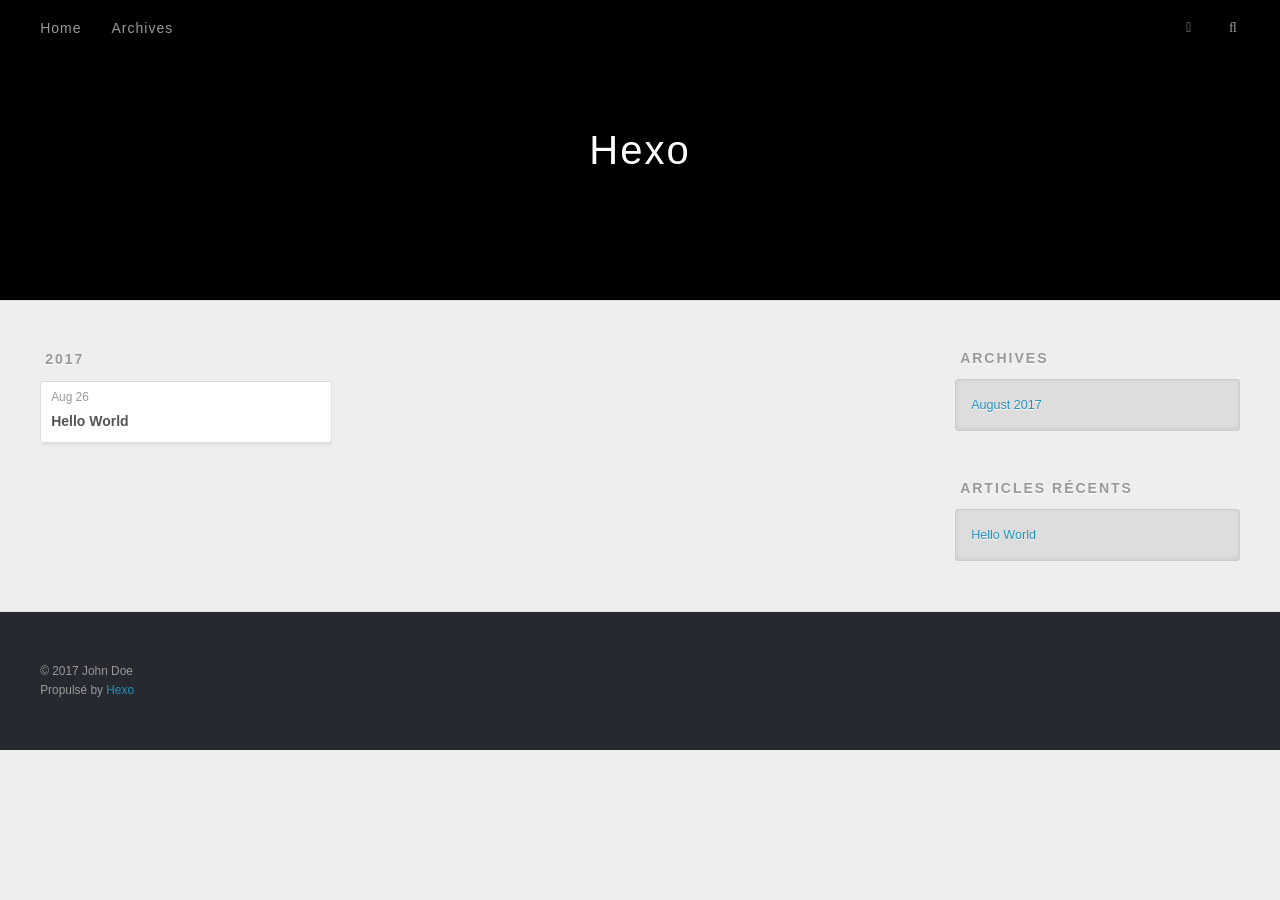
==== archives/index.html @ 2297c574 "Site updated: 2017-08-26 00:23:34" ====
<!DOCTYPE html>
<html>
<head>
  <meta charset="utf-8">
  
  <title>Archives | Hexo</title>
  <meta name="viewport" content="width=device-width, initial-scale=1, maximum-scale=1">
  <meta property="og:type" content="website">
<meta property="og:title" content="Hexo">
<meta property="og:url" content="http://yoursite.com/archives/index.html">
<meta property="og:site_name" content="Hexo">
<meta name="twitter:card" content="summary">
<meta name="twitter:title" content="Hexo">
  
    <link rel="alternate" href="/atom.xml" title="Hexo" type="application/atom+xml">
  
  
    <link rel="icon" href="/favicon.png">
  
  
    <link href="//fonts.googleapis.com/css?family=Source+Code+Pro" rel="stylesheet" type="text/css">
  
  <link rel="stylesheet" href="/css/style.css">
  

</head>

<body>
  <div id="container">
    <div id="wrap">
      <header id="header">
  <div id="banner"></div>
  <div id="header-outer" class="outer">
    <div id="header-title" class="inner">
      <h1 id="logo-wrap">
        <a href="/" id="logo">Hexo</a>
      </h1>
      
    </div>
    <div id="header-inner" class="inner">
      <nav id="main-nav">
        <a id="main-nav-toggle" class="nav-icon"></a>
        
          <a class="main-nav-link" href="/">Home</a>
        
          <a class="main-nav-link" href="/archives">Archives</a>
        
      </nav>
      <nav id="sub-nav">
        
          <a id="nav-rss-link" class="nav-icon" href="/atom.xml" title="Flux RSS"></a>
        
        <a id="nav-search-btn" class="nav-icon" title="Rechercher"></a>
      </nav>
      <div id="search-form-wrap">
        <form action="//google.com/search" method="get" accept-charset="UTF-8" class="search-form"><input type="search" name="q" class="search-form-input" placeholder="Search"><button type="submit" class="search-form-submit">&#xF002;</button><input type="hidden" name="sitesearch" value="http://yoursite.com"></form>
      </div>
    </div>
  </div>
</header>
      <div class="outer">
        <section id="main">
  
  
    
    
      
      
      <section class="archives-wrap">
        <div class="archive-year-wrap">
          <a href="/archives/2017" class="archive-year">2017</a>
        </div>
        <div class="archives">
    
    <article class="archive-article archive-type-post">
  <div class="archive-article-inner">
    <header class="archive-article-header">
      <a href="/2017/08/26/hello-world/" class="archive-article-date">
  <time datetime="2017-08-25T16:20:15.403Z" itemprop="datePublished">Aug 26</time>
</a>
      
  
    <h1 itemprop="name">
      <a class="archive-article-title" href="/2017/08/26/hello-world/">Hello World</a>
    </h1>
  

    </header>
  </div>
</article>
  
  
    </div></section>
  

</section>
        
          <aside id="sidebar">
  
    

  
    

  
    
  
    
  <div class="widget-wrap">
    <h3 class="widget-title">Archives</h3>
    <div class="widget">
      <ul class="archive-list"><li class="archive-list-item"><a class="archive-list-link" href="/archives/2017/08/">August 2017</a></li></ul>
    </div>
  </div>


  
    
  <div class="widget-wrap">
    <h3 class="widget-title">Articles récents</h3>
    <div class="widget">
      <ul>
        
          <li>
            <a href="/2017/08/26/hello-world/">Hello World</a>
          </li>
        
      </ul>
    </div>
  </div>

  
</aside>
        
      </div>
      <footer id="footer">
  
  <div class="outer">
    <div id="footer-info" class="inner">
      &copy; 2017 John Doe<br>
      Propulsé by <a href="http://hexo.io/" target="_blank">Hexo</a>
    </div>
  </div>
</footer>
    </div>
    <nav id="mobile-nav">
  
    <a href="/" class="mobile-nav-link">Home</a>
  
    <a href="/archives" class="mobile-nav-link">Archives</a>
  
</nav>
    

<script src="//ajax.googleapis.com/ajax/libs/jquery/2.0.3/jquery.min.js"></script>


  <link rel="stylesheet" href="/fancybox/jquery.fancybox.css">
  <script src="/fancybox/jquery.fancybox.pack.js"></script>


<script src="/js/script.js"></script>

  </div>
</body>
</html>
---- css/style.css ----
body {
  width: 100%;
}
body:before,
body:after {
  content: "";
  display: table;
}
body:after {
  clear: both;
}
html,
body,
div,
span,
applet,
object,
iframe,
h1,
h2,
h3,
h4,
h5,
h6,
p,
blockquote,
pre,
a,
abbr,
acronym,
address,
big,
cite,
code,
del,
dfn,
em,
img,
ins,
kbd,
q,
s,
samp,
small,
strike,
strong,
sub,
sup,
tt,
var,
dl,
dt,
dd,
ol,
ul,
li,
fieldset,
form,
label,
legend,
table,
caption,
tbody,
tfoot,
thead,
tr,
th,
td {
  margin: 0;
  padding: 0;
  border: 0;
  outline: 0;
  font-weight: inherit;
  font-style: inherit;
  font-family: inherit;
  font-size: 100%;
  vertical-align: baseline;
}
body {
  line-height: 1;
  color: #000;
  background: #fff;
}
ol,
ul {
  list-style: none;
}
table {
  border-collapse: separate;
  border-spacing: 0;
  vertical-align: middle;
}
caption,
th,
td {
  text-align: left;
  font-weight: normal;
  vertical-align: middle;
}
a img {
  border: none;
}
input,
button {
  margin: 0;
  padding: 0;
}
input::-moz-focus-inner,
button::-moz-focus-inner {
  border: 0;
  padding: 0;
}
@font-face {
  font-family: FontAwesome;
  font-style: normal;
  font-weight: normal;
  src: url("fonts/fontawesome-webfont.eot?v=#4.0.3");
  src: url("fonts/fontawesome-webfont.eot?#iefix&v=#4.0.3") format("embedded-opentype"), url("fonts/fontawesome-webfont.woff?v=#4.0.3") format("woff"), url("fonts/fontawesome-webfont.ttf?v=#4.0.3") format("truetype"), url("fonts/fontawesome-webfont.svg#fontawesomeregular?v=#4.0.3") format("svg");
}
html,
body,
#container {
  height: 100%;
}
body {
  background: #eee;
  font: 14px "Helvetica Neue", Helvetica, Arial, sans-serif;
  -webkit-text-size-adjust: 100%;
}
.outer {
  max-width: 1220px;
  margin: 0 auto;
  padding: 0 20px;
}
.outer:before,
.outer:after {
  content: "";
  display: table;
}
.outer:after {
  clear: both;
}
.inner {
  display: inline;
  float: left;
  width: 98.33333333333333%;
  margin: 0 0.833333333333333%;
}
.left,
.alignleft {
  float: left;
}
.right,
.alignright {
  float: right;
}
.clear {
  clear: both;
}
#container {
  position: relative;
}
.mobile-nav-on {
  overflow: hidden;
}
#wrap {
  height: 100%;
  width: 100%;
  position: absolute;
  top: 0;
  left: 0;
  -webkit-transition: 0.2s ease-out;
  -moz-transition: 0.2s ease-out;
  -ms-transition: 0.2s ease-out;
  transition: 0.2s ease-out;
  z-index: 1;
  background: #eee;
}
.mobile-nav-on #wrap {
  left: 280px;
}
@media screen and (min-width: 768px) {
  #main {
    display: inline;
    float: left;
    width: 73.33333333333333%;
    margin: 0 0.833333333333333%;
  }
}
.article-date,
.article-category-link,
.archive-year,
.widget-title {
  text-decoration: none;
  text-transform: uppercase;
  letter-spacing: 2px;
  color: #999;
  margin-bottom: 1em;
  margin-left: 5px;
  line-height: 1em;
  text-shadow: 0 1px #fff;
  font-weight: bold;
}
.article-inner,
.archive-article-inner {
  background: #fff;
  -webkit-box-shadow: 1px 2px 3px #ddd;
  box-shadow: 1px 2px 3px #ddd;
  border: 1px solid #ddd;
  border-radius: 3px;
}
.article-entry h1,
.widget h1 {
  font-size: 2em;
}
.article-entry h2,
.widget h2 {
  font-size: 1.5em;
}
.article-entry h3,
.widget h3 {
  font-size: 1.3em;
}
.article-entry h4,
.widget h4 {
  font-size: 1.2em;
}
.article-entry h5,
.widget h5 {
  font-size: 1em;
}
.article-entry h6,
.widget h6 {
  font-size: 1em;
  color: #999;
}
.article-entry hr,
.widget hr {
  border: 1px dashed #ddd;
}
.article-entry strong,
.widget strong {
  font-weight: bold;
}
.article-entry em,
.widget em,
.article-entry cite,
.widget cite {
  font-style: italic;
}
.article-entry sup,
.widget sup,
.article-entry sub,
.widget sub {
  font-size: 0.75em;
  line-height: 0;
  position: relative;
  vertical-align: baseline;
}
.article-entry sup,
.widget sup {
  top: -0.5em;
}
.article-entry sub,
.widget sub {
  bottom: -0.2em;
}
.article-entry small,
.widget small {
  font-size: 0.85em;
}
.article-entry acronym,
.widget acronym,
.article-entry abbr,
.widget abbr {
  border-bottom: 1px dotted;
}
.article-entry ul,
.widget ul,
.article-entry ol,
.widget ol,
.article-entry dl,
.widget dl {
  margin: 0 20px;
  line-height: 1.6em;
}
.article-entry ul ul,
.widget ul ul,
.article-entry ol ul,
.widget ol ul,
.article-entry ul ol,
.widget ul ol,
.article-entry ol ol,
.widget ol ol {
  margin-top: 0;
  margin-bottom: 0;
}
.article-entry ul,
.widget ul {
  list-style: disc;
}
.article-entry ol,
.widget ol {
  list-style: decimal;
}
.article-entry dt,
.widget dt {
  font-weight: bold;
}
#header {
  height: 300px;
  position: relative;
  border-bottom: 1px solid #ddd;
}
#header:before,
#header:after {
  content: "";
  position: absolute;
  left: 0;
  right: 0;
  height: 40px;
}
#header:before {
  top: 0;
  background: -webkit-linear-gradient(rgba(0,0,0,0.2), transparent);
  background: -moz-linear-gradient(rgba(0,0,0,0.2), transparent);
  background: -ms-linear-gradient(rgba(0,0,0,0.2), transparent);
  background: linear-gradient(rgba(0,0,0,0.2), transparent);
}
#header:after {
  bottom: 0;
  background: -webkit-linear-gradient(transparent, rgba(0,0,0,0.2));
  background: -moz-linear-gradient(transparent, rgba(0,0,0,0.2));
  background: -ms-linear-gradient(transparent, rgba(0,0,0,0.2));
  background: linear-gradient(transparent, rgba(0,0,0,0.2));
}
#header-outer {
  height: 100%;
  position: relative;
}
#header-inner {
  position: relative;
  overflow: hidden;
}
#banner {
  position: absolute;
  top: 0;
  left: 0;
  width: 100%;
  height: 100%;
  background: url("images/banner.jpg") center #000;
  -webkit-background-size: cover;
  -moz-background-size: cover;
  background-size: cover;
  z-index: -1;
}
#header-title {
  text-align: center;
  height: 40px;
  position: absolute;
  top: 50%;
  left: 0;
  margin-top: -20px;
}
#logo,
#subtitle {
  text-decoration: none;
  color: #fff;
  font-weight: 300;
  text-shadow: 0 1px 4px rgba(0,0,0,0.3);
}
#logo {
  font-size: 40px;
  line-height: 40px;
  letter-spacing: 2px;
}
#subtitle {
  font-size: 16px;
  line-height: 16px;
  letter-spacing: 1px;
}
#subtitle-wrap {
  margin-top: 16px;
}
#main-nav {
  float: left;
  margin-left: -15px;
}
.nav-icon,
.main-nav-link {
  float: left;
  color: #fff;
  opacity: 0.6;
  text-decoration: none;
  text-shadow: 0 1px rgba(0,0,0,0.2);
  -webkit-transition: opacity 0.2s;
  -moz-transition: opacity 0.2s;
  -ms-transition: opacity 0.2s;
  transition: opacity 0.2s;
  display: block;
  padding: 20px 15px;
}
.nav-icon:hover,
.main-nav-link:hover {
  opacity: 1;
}
.nav-icon {
  font-family: FontAwesome;
  text-align: center;
  font-size: 14px;
  width: 14px;
  height: 14px;
  padding: 20px 15px;
  position: relative;
  cursor: pointer;
}
.main-nav-link {
  font-weight: 300;
  letter-spacing: 1px;
}
@media screen and (max-width: 479px) {
  .main-nav-link {
    display: none;
  }
}
#main-nav-toggle {
  display: none;
}
#main-nav-toggle:before {
  content: "\f0c9";
}
@media screen and (max-width: 479px) {
  #main-nav-toggle {
    display: block;
  }
}
#sub-nav {
  float: right;
  margin-right: -15px;
}
#nav-rss-link:before {
  content: "\f09e";
}
#nav-search-btn:before {
  content: "\f002";
}
#search-form-wrap {
  position: absolute;
  top: 15px;
  width: 150px;
  height: 30px;
  right: -150px;
  opacity: 0;
  -webkit-transition: 0.2s ease-out;
  -moz-transition: 0.2s ease-out;
  -ms-transition: 0.2s ease-out;
  transition: 0.2s ease-out;
}
#search-form-wrap.on {
  opacity: 1;
  right: 0;
}
@media screen and (max-width: 479px) {
  #search-form-wrap {
    width: 100%;
    right: -100%;
  }
}
.search-form {
  position: absolute;
  top: 0;
  left: 0;
  right: 0;
  background: #fff;
  padding: 5px 15px;
  border-radius: 15px;
  -webkit-box-shadow: 0 0 10px rgba(0,0,0,0.3);
  box-shadow: 0 0 10px rgba(0,0,0,0.3);
}
.search-form-input {
  border: none;
  background: none;
  color: #555;
  width: 100%;
  font: 13px "Helvetica Neue", Helvetica, Arial, sans-serif;
  outline: none;
}
.search-form-input::-webkit-search-results-decoration,
.search-form-input::-webkit-search-cancel-button {
  -webkit-appearance: none;
}
.search-form-submit {
  position: absolute;
  top: 50%;
  right: 10px;
  margin-top: -7px;
  font: 13px FontAwesome;
  border: none;
  background: none;
  color: #bbb;
  cursor: pointer;
}
.search-form-submit:hover,
.search-form-submit:focus {
  color: #777;
}
.article {
  margin: 50px 0;
}
.article-inner {
  overflow: hidden;
}
.article-meta:before,
.article-meta:after {
  content: "";
  display: table;
}
.article-meta:after {
  clear: both;
}
.article-date {
  float: left;
}
.article-category {
  float: left;
  line-height: 1em;
  color: #ccc;
  text-shadow: 0 1px #fff;
  margin-left: 8px;
}
.article-category:before {
  content: "\2022";
}
.article-category-link {
  margin: 0 12px 1em;
}
.article-header {
  padding: 20px 20px 0;
}
.article-title {
  text-decoration: none;
  font-size: 2em;
  font-weight: bold;
  color: #555;
  line-height: 1.1em;
  -webkit-transition: color 0.2s;
  -moz-transition: color 0.2s;
  -ms-transition: color 0.2s;
  transition: color 0.2s;
}
a.article-title:hover {
  color: #258fb8;
}
.article-entry {
  color: #555;
  padding: 0 20px;
}
.article-entry:before,
.article-entry:after {
  content: "";
  display: table;
}
.article-entry:after {
  clear: both;
}
.article-entry p,
.article-entry table {
  line-height: 1.6em;
  margin: 1.6em 0;
}
.article-entry h1,
.article-entry h2,
.article-entry h3,
.article-entry h4,
.article-entry h5,
.article-entry h6 {
  font-weight: bold;
}
.article-entry h1,
.article-entry h2,
.article-entry h3,
.article-entry h4,
.article-entry h5,
.article-entry h6 {
  line-height: 1.1em;
  margin: 1.1em 0;
}
.article-entry a {
  color: #258fb8;
  text-decoration: none;
}
.article-entry a:hover {
  text-decoration: underline;
}
.article-entry ul,
.article-entry ol,
.article-entry dl {
  margin-top: 1.6em;
  margin-bottom: 1.6em;
}
.article-entry img,
.article-entry video {
  max-width: 100%;
  height: auto;
  display: block;
  margin: auto;
}
.article-entry iframe {
  border: none;
}
.article-entry table {
  width: 100%;
  border-collapse: collapse;
  border-spacing: 0;
}
.article-entry th {
  font-weight: bold;
  border-bottom: 3px solid #ddd;
  padding-bottom: 0.5em;
}
.article-entry td {
  border-bottom: 1px solid #ddd;
  padding: 10px 0;
}
.article-entry blockquote {
  font-family: Georgia, "Times New Roman", serif;
  font-size: 1.4em;
  margin: 1.6em 20px;
  text-align: center;
}
.article-entry blockquote footer {
  font-size: 14px;
  margin: 1.6em 0;
  font-family: "Helvetica Neue", Helvetica, Arial, sans-serif;
}
.article-entry blockquote footer cite:before {
  content: "—";
  padding: 0 0.5em;
}
.article-entry .pullquote {
  text-align: left;
  width: 45%;
  margin: 0;
}
.article-entry .pullquote.left {
  margin-left: 0.5em;
  margin-right: 1em;
}
.article-entry .pullquote.right {
  margin-right: 0.5em;
  margin-left: 1em;
}
.article-entry .caption {
  color: #999;
  display: block;
  font-size: 0.9em;
  margin-top: 0.5em;
  position: relative;
  text-align: center;
}
.article-entry .video-container {
  position: relative;
  padding-top: 56.25%;
  height: 0;
  overflow: hidden;
}
.article-entry .video-container iframe,
.article-entry .video-container object,
.article-entry .video-container embed {
  position: absolute;
  top: 0;
  left: 0;
  width: 100%;
  height: 100%;
  margin-top: 0;
}
.article-more-link a {
  display: inline-block;
  line-height: 1em;
  padding: 6px 15px;
  border-radius: 15px;
  background: #eee;
  color: #999;
  text-shadow: 0 1px #fff;
  text-decoration: none;
}
.article-more-link a:hover {
  background: #258fb8;
  color: #fff;
  text-decoration: none;
  text-shadow: 0 1px #1e7293;
}
.article-footer {
  font-size: 0.85em;
  line-height: 1.6em;
  border-top: 1px solid #ddd;
  padding-top: 1.6em;
  margin: 0 20px 20px;
}
.article-footer:before,
.article-footer:after {
  content: "";
  display: table;
}
.article-footer:after {
  clear: both;
}
.article-footer a {
  color: #999;
  text-decoration: none;
}
.article-footer a:hover {
  color: #555;
}
.article-tag-list-item {
  float: left;
  margin-right: 10px;
}
.article-tag-list-link:before {
  content: "#";
}
.article-comment-link {
  float: right;
}
.article-comment-link:before {
  content: "\f075";
  font-family: FontAwesome;
  padding-right: 8px;
}
.article-share-link {
  cursor: pointer;
  float: right;
  margin-left: 20px;
}
.article-share-link:before {
  content: "\f064";
  font-family: FontAwesome;
  padding-right: 6px;
}
#article-nav {
  position: relative;
}
#article-nav:before,
#article-nav:after {
  content: "";
  display: table;
}
#article-nav:after {
  clear: both;
}
@media screen and (min-width: 768px) {
  #article-nav {
    margin: 50px 0;
  }
  #article-nav:before {
    width: 8px;
    height: 8px;
    position: absolute;
    top: 50%;
    left: 50%;
    margin-top: -4px;
    margin-left: -4px;
    content: "";
    border-radius: 50%;
    background: #ddd;
    -webkit-box-shadow: 0 1px 2px #fff;
    box-shadow: 0 1px 2px #fff;
  }
}
.article-nav-link-wrap {
  text-decoration: none;
  text-shadow: 0 1px #fff;
  color: #999;
  -webkit-box-sizing: border-box;
  -moz-box-sizing: border-box;
  box-sizing: border-box;
  margin-top: 50px;
  text-align: center;
  display: block;
}
.article-nav-link-wrap:hover {
  color: #555;
}
@media screen and (min-width: 768px) {
  .article-nav-link-wrap {
    width: 50%;
    margin-top: 0;
  }
}
@media screen and (min-width: 768px) {
  #article-nav-newer {
    float: left;
    text-align: right;
    padding-right: 20px;
  }
}
@media screen and (min-width: 768px) {
  #article-nav-older {
    float: right;
    text-align: left;
    padding-left: 20px;
  }
}
.article-nav-caption {
  text-transform: uppercase;
  letter-spacing: 2px;
  color: #ddd;
  line-height: 1em;
  font-weight: bold;
}
#article-nav-newer .article-nav-caption {
  margin-right: -2px;
}
.article-nav-title {
  font-size: 0.85em;
  line-height: 1.6em;
  margin-top: 0.5em;
}
.article-share-box {
  position: absolute;
  display: none;
  background: #fff;
  -webkit-box-shadow: 1px 2px 10px rgba(0,0,0,0.2);
  box-shadow: 1px 2px 10px rgba(0,0,0,0.2);
  border-radius: 3px;
  margin-left: -145px;
  overflow: hidden;
  z-index: 1;
}
.article-share-box.on {
  display: block;
}
.article-share-input {
  width: 100%;
  background: none;
  -webkit-box-sizing: border-box;
  -moz-box-sizing: border-box;
  box-sizing: border-box;
  font: 14px "Helvetica Neue", Helvetica, Arial, sans-serif;
  padding: 0 15px;
  color: #555;
  outline: none;
  border: 1px solid #ddd;
  border-radius: 3px 3px 0 0;
  height: 36px;
  line-height: 36px;
}
.article-share-links {
  background: #eee;
}
.article-share-links:before,
.article-share-links:after {
  content: "";
  display: table;
}
.article-share-links:after {
  clear: both;
}
.article-share-twitter,
.article-share-facebook,
.article-share-pinterest,
.article-share-google {
  width: 50px;
  height: 36px;
  display: block;
  float: left;
  position: relative;
  color: #999;
  text-shadow: 0 1px #fff;
}
.article-share-twitter:before,
.article-share-facebook:before,
.article-share-pinterest:before,
.article-share-google:before {
  font-size: 20px;
  font-family: FontAwesome;
  width: 20px;
  height: 20px;
  position: absolute;
  top: 50%;
  left: 50%;
  margin-top: -10px;
  margin-left: -10px;
  text-align: center;
}
.article-share-twitter:hover,
.article-share-facebook:hover,
.article-share-pinterest:hover,
.article-share-google:hover {
  color: #fff;
}
.article-share-twitter:before {
  content: "\f099";
}
.article-share-twitter:hover {
  background: #00aced;
  text-shadow: 0 1px #008abe;
}
.article-share-facebook:before {
  content: "\f09a";
}
.article-share-facebook:hover {
  background: #3b5998;
  text-shadow: 0 1px #2f477a;
}
.article-share-pinterest:before {
  content: "\f0d2";
}
.article-share-pinterest:hover {
  background: #cb2027;
  text-shadow: 0 1px #a21a1f;
}
.article-share-google:before {
  content: "\f0d5";
}
.article-share-google:hover {
  background: #dd4b39;
  text-shadow: 0 1px #be3221;
}
.article-gallery {
  background: #000;
  position: relative;
}
.article-gallery-photos {
  position: relative;
  overflow: hidden;
}
.article-gallery-img {
  display: none;
  max-width: 100%;
}
.article-gallery-img:first-child {
  display: block;
}
.article-gallery-img.loaded {
  position: absolute;
  display: block;
}
.article-gallery-img img {
  display: block;
  max-width: 100%;
  margin: 0 auto;
}
#comments {
  background: #fff;
  -webkit-box-shadow: 1px 2px 3px #ddd;
  box-shadow: 1px 2px 3px #ddd;
  padding: 20px;
  border: 1px solid #ddd;
  border-radius: 3px;
  margin: 50px 0;
}
#comments a {
  color: #258fb8;
}
.archives-wrap {
  margin: 50px 0;
}
.archives:before,
.archives:after {
  content: "";
  display: table;
}
.archives:after {
  clear: both;
}
.archive-year-wrap {
  margin-bottom: 1em;
}
.archives {
  -webkit-column-gap: 10px;
  -moz-column-gap: 10px;
  column-gap: 10px;
}
@media screen and (min-width: 480px) and (max-width: 767px) {
  .archives {
    -webkit-column-count: 2;
    -moz-column-count: 2;
    column-count: 2;
  }
}
@media screen and (min-width: 768px) {
  .archives {
    -webkit-column-count: 3;
    -moz-column-count: 3;
    column-count: 3;
  }
}
.archive-article {
  -webkit-column-break-inside: avoid;
  page-break-inside: avoid;
  overflow: hidden;
  break-inside: avoid-column;
}
.archive-article-inner {
  padding: 10px;
  margin-bottom: 15px;
}
.archive-article-title {
  text-decoration: none;
  font-weight: bold;
  color: #555;
  -webkit-transition: color 0.2s;
  -moz-transition: color 0.2s;
  -ms-transition: color 0.2s;
  transition: color 0.2s;
  line-height: 1.6em;
}
.archive-article-title:hover {
  color: #258fb8;
}
.archive-article-footer {
  margin-top: 1em;
}
.archive-article-date {
  color: #999;
  text-decoration: none;
  font-size: 0.85em;
  line-height: 1em;
  margin-bottom: 0.5em;
  display: block;
}
#page-nav {
  margin: 50px auto;
  background: #fff;
  -webkit-box-shadow: 1px 2px 3px #ddd;
  box-shadow: 1px 2px 3px #ddd;
  border: 1px solid #ddd;
  border-radius: 3px;
  text-align: center;
  color: #999;
  overflow: hidden;
}
#page-nav:before,
#page-nav:after {
  content: "";
  display: table;
}
#page-nav:after {
  clear: both;
}
#page-nav a,
#page-nav span {
  padding: 10px 20px;
  line-height: 1;
  height: 2ex;
}
#page-nav a {
  color: #999;
  text-decoration: none;
}
#page-nav a:hover {
  background: #999;
  color: #fff;
}
#page-nav .prev {
  float: left;
}
#page-nav .next {
  float: right;
}
#page-nav .page-number {
  display: inline-block;
}
@media screen and (max-width: 479px) {
  #page-nav .page-number {
    display: none;
  }
}
#page-nav .current {
  color: #555;
  font-weight: bold;
}
#page-nav .space {
  color: #ddd;
}
#footer {
  background: #262a30;
  padding: 50px 0;
  border-top: 1px solid #ddd;
  color: #999;
}
#footer a {
  color: #258fb8;
  text-decoration: none;
}
#footer a:hover {
  text-decoration: underline;
}
#footer-info {
  line-height: 1.6em;
  font-size: 0.85em;
}
.article-entry pre,
.article-entry .highlight {
  background: #2d2d2d;
  margin: 0 -20px;
  padding: 15px 20px;
  border-style: solid;
  border-color: #ddd;
  border-width: 1px 0;
  overflow: auto;
  color: #ccc;
  line-height: 22.400000000000002px;
}
.article-entry .highlight .gutter pre,
.article-entry .gist .gist-file .gist-data .line-numbers {
  color: #666;
  font-size: 0.85em;
}
.article-entry pre,
.article-entry code {
  font-family: "Source Code Pro", Consolas, Monaco, Menlo, Consolas, monospace;
}
.article-entry code {
  background: #eee;
  text-shadow: 0 1px #fff;
  padding: 0 0.3em;
}
.article-entry pre code {
  background: none;
  text-shadow: none;
  padding: 0;
}
.article-entry .highlight pre {
  border: none;
  margin: 0;
  padding: 0;
}
.article-entry .highlight table {
  margin: 0;
  width: auto;
}
.article-entry .highlight td {
  border: none;
  padding: 0;
}
.article-entry .highlight figcaption {
  font-size: 0.85em;
  color: #999;
  line-height: 1em;
  margin-bottom: 1em;
}
.article-entry .highlight figcaption:before,
.article-entry .highlight figcaption:after {
  content: "";
  display: table;
}
.article-entry .highlight figcaption:after {
  clear: both;
}
.article-entry .highlight figcaption a {
  float: right;
}
.article-entry .highlight .gutter pre {
  text-align: right;
  padding-right: 20px;
}
.article-entry .highlight .line {
  height: 22.400000000000002px;
}
.article-entry .highlight .line.marked {
  background: #515151;
}
.article-entry .gist {
  margin: 0 -20px;
  border-style: solid;
  border-color: #ddd;
  border-width: 1px 0;
  background: #2d2d2d;
  padding: 15px 20px 15px 0;
}
.article-entry .gist .gist-file {
  border: none;
  font-family: "Source Code Pro", Consolas, Monaco, Menlo, Consolas, monospace;
  margin: 0;
}
.article-entry .gist .gist-file .gist-data {
  background: none;
  border: none;
}
.article-entry .gist .gist-file .gist-data .line-numbers {
  background: none;
  border: none;
  padding: 0 20px 0 0;
}
.article-entry .gist .gist-file .gist-data .line-data {
  padding: 0 !important;
}
.article-entry .gist .gist-file .highlight {
  margin: 0;
  padding: 0;
  border: none;
}
.article-entry .gist .gist-file .gist-meta {
  background: #2d2d2d;
  color: #999;
  font: 0.85em "Helvetica Neue", Helvetica, Arial, sans-serif;
  text-shadow: 0 0;
  padding: 0;
  margin-top: 1em;
  margin-left: 20px;
}
.article-entry .gist .gist-file .gist-meta a {
  color: #258fb8;
  font-weight: normal;
}
.article-entry .gist .gist-file .gist-meta a:hover {
  text-decoration: underline;
}
pre .comment,
pre .title {
  color: #999;
}
pre .variable,
pre .attribute,
pre .tag,
pre .regexp,
pre .ruby .constant,
pre .xml .tag .title,
pre .xml .pi,
pre .xml .doctype,
pre .html .doctype,
pre .css .id,
pre .css .class,
pre .css .pseudo {
  color: #f2777a;
}
pre .number,
pre .preprocessor,
pre .built_in,
pre .literal,
pre .params,
pre .constant {
  color: #f99157;
}
pre .class,
pre .ruby .class .title,
pre .css .rules .attribute {
  color: #9c9;
}
pre .string,
pre .value,
pre .inheritance,
pre .header,
pre .ruby .symbol,
pre .xml .cdata {
  color: #9c9;
}
pre .css .hexcolor {
  color: #6cc;
}
pre .function,
pre .python .decorator,
pre .python .title,
pre .ruby .function .title,
pre .ruby .title .keyword,
pre .perl .sub,
pre .javascript .title,
pre .coffeescript .title {
  color: #69c;
}
pre .keyword,
pre .javascript .function {
  color: #c9c;
}
@media screen and (max-width: 479px) {
  #mobile-nav {
    position: absolute;
    top: 0;
    left: 0;
    width: 280px;
    height: 100%;
    background: #191919;
    border-right: 1px solid #fff;
  }
}
@media screen and (max-width: 479px) {
  .mobile-nav-link {
    display: block;
    color: #999;
    text-decoration: none;
    padding: 15px 20px;
    font-weight: bold;
  }
  .mobile-nav-link:hover {
    color: #fff;
  }
}
@media screen and (min-width: 768px) {
  #sidebar {
    display: inline;
    float: left;
    width: 23.333333333333332%;
    margin: 0 0.833333333333333%;
  }
}
.widget-wrap {
  margin: 50px 0;
}
.widget {
  color: #777;
  text-shadow: 0 1px #fff;
  background: #ddd;
  -webkit-box-shadow: 0 -1px 4px #ccc inset;
  box-shadow: 0 -1px 4px #ccc inset;
  border: 1px solid #ccc;
  padding: 15px;
  border-radius: 3px;
}
.widget a {
  color: #258fb8;
  text-decoration: none;
}
.widget a:hover {
  text-decoration: underline;
}
.widget ul ul,
.widget ol ul,
.widget dl ul,
.widget ul ol,
.widget ol ol,
.widget dl ol,
.widget ul dl,
.widget ol dl,
.widget dl dl {
  margin-left: 15px;
  list-style: disc;
}
.widget {
  line-height: 1.6em;
  word-wrap: break-word;
  font-size: 0.9em;
}
.widget ul,
.widget ol {
  list-style: none;
  margin: 0;
}
.widget ul ul,
.widget ol ul,
.widget ul ol,
.widget ol ol {
  margin: 0 20px;
}
.widget ul ul,
.widget ol ul {
  list-style: disc;
}
.widget ul ol,
.widget ol ol {
  list-style: decimal;
}
.category-list-count,
.tag-list-count,
.archive-list-count {
  padding-left: 5px;
  color: #999;
  font-size: 0.85em;
}
.category-list-count:before,
.tag-list-count:before,
.archive-list-count:before {
  content: "(";
}
.category-list-count:after,
.tag-list-count:after,
.archive-list-count:after {
  content: ")";
}
.tagcloud a {
  margin-right: 5px;
  display: inline-block;
}
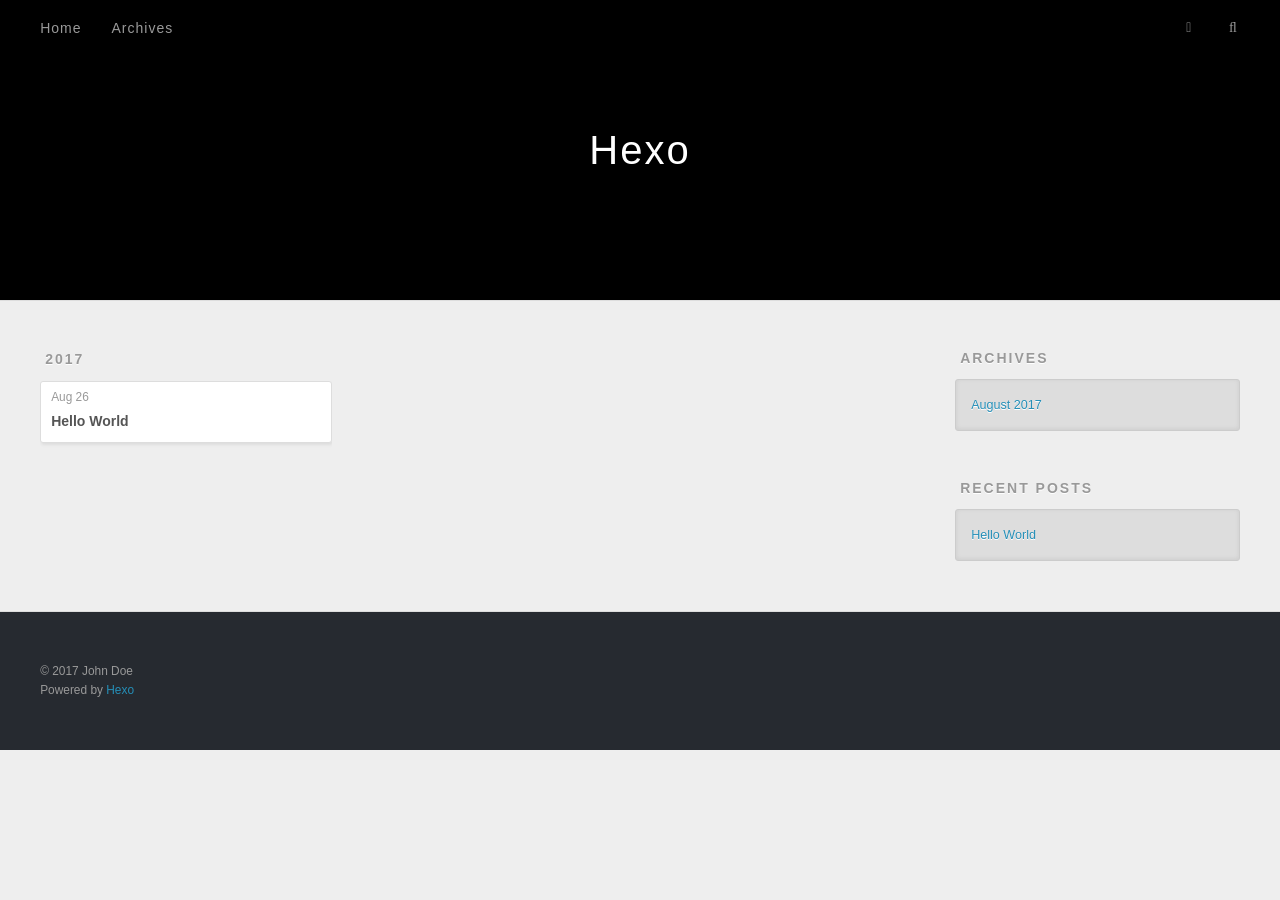
==== commit 94aeeb40: "Site updated: 2017-08-26 00:37:53" ====
--- a/archives/index.html
+++ b/archives/index.html
@@ -48,9 +48,9 @@
       </nav>
       <nav id="sub-nav">
         
-          <a id="nav-rss-link" class="nav-icon" href="/atom.xml" title="Flux RSS"></a>
+          <a id="nav-rss-link" class="nav-icon" href="/atom.xml" title="RSS Feed"></a>
         
-        <a id="nav-search-btn" class="nav-icon" title="Rechercher"></a>
+        <a id="nav-search-btn" class="nav-icon" title="Search"></a>
       </nav>
       <div id="search-form-wrap">
         <form action="//google.com/search" method="get" accept-charset="UTF-8" class="search-form"><input type="search" name="q" class="search-form-input" placeholder="Search"><button type="submit" class="search-form-submit">&#xF002;</button><input type="hidden" name="sitesearch" value="http://yoursite.com"></form>
@@ -117,7 +117,7 @@
   
     
   <div class="widget-wrap">
-    <h3 class="widget-title">Articles récents</h3>
+    <h3 class="widget-title">Recent Posts</h3>
     <div class="widget">
       <ul>
         
@@ -138,7 +138,7 @@
   <div class="outer">
     <div id="footer-info" class="inner">
       &copy; 2017 John Doe<br>
-      Propulsé by <a href="http://hexo.io/" target="_blank">Hexo</a>
+      Powered by <a href="http://hexo.io/" target="_blank">Hexo</a>
     </div>
   </div>
 </footer>
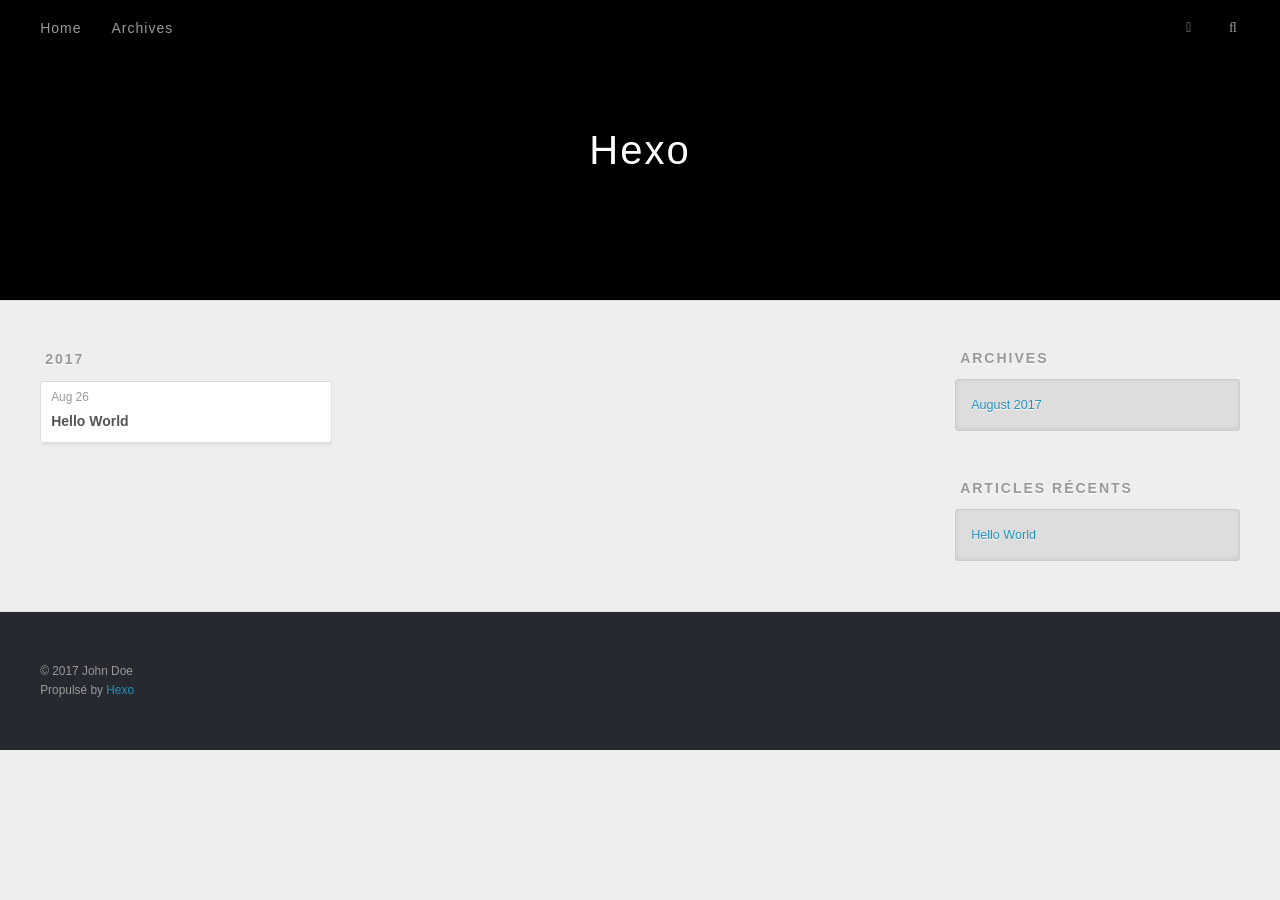
==== commit e6ec76a4: "Site updated: 2017-08-26 00:40:23" ====
--- a/archives/index.html
+++ b/archives/index.html
@@ -48,9 +48,9 @@
       </nav>
       <nav id="sub-nav">
         
-          <a id="nav-rss-link" class="nav-icon" href="/atom.xml" title="RSS Feed"></a>
+          <a id="nav-rss-link" class="nav-icon" href="/atom.xml" title="Flux RSS"></a>
         
-        <a id="nav-search-btn" class="nav-icon" title="Search"></a>
+        <a id="nav-search-btn" class="nav-icon" title="Rechercher"></a>
       </nav>
       <div id="search-form-wrap">
         <form action="//google.com/search" method="get" accept-charset="UTF-8" class="search-form"><input type="search" name="q" class="search-form-input" placeholder="Search"><button type="submit" class="search-form-submit">&#xF002;</button><input type="hidden" name="sitesearch" value="http://yoursite.com"></form>
@@ -117,7 +117,7 @@
   
     
   <div class="widget-wrap">
-    <h3 class="widget-title">Recent Posts</h3>
+    <h3 class="widget-title">Articles récents</h3>
     <div class="widget">
       <ul>
         
@@ -138,7 +138,7 @@
   <div class="outer">
     <div id="footer-info" class="inner">
       &copy; 2017 John Doe<br>
-      Powered by <a href="http://hexo.io/" target="_blank">Hexo</a>
+      Propulsé by <a href="http://hexo.io/" target="_blank">Hexo</a>
     </div>
   </div>
 </footer>
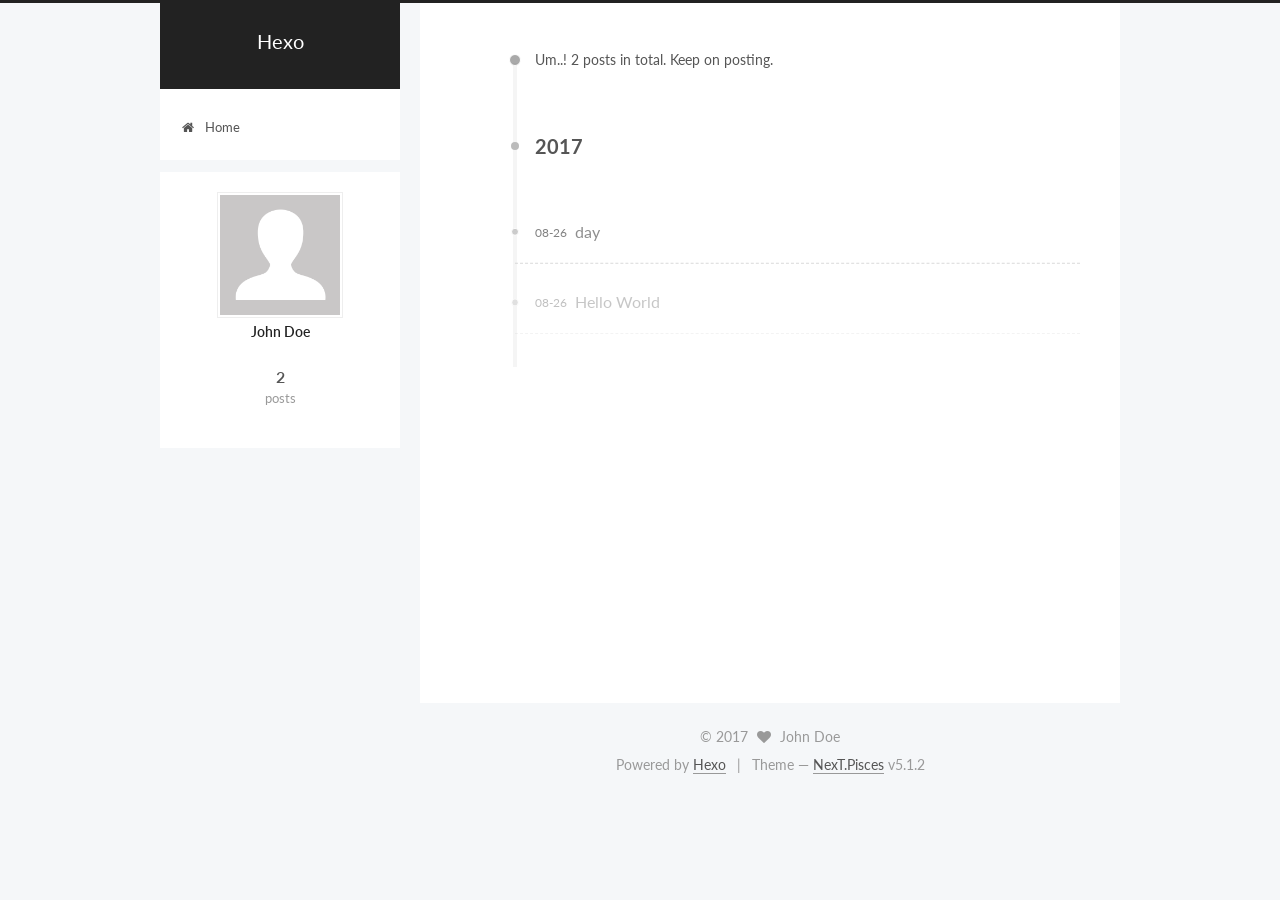
==== commit 82c5574f: "Site updated: 2017-08-26 09:37:10" ====
--- a/archives/index.html
+++ b/archives/index.html
@@ -1,166 +1,589 @@
 <!DOCTYPE html>
-<html>
+
+
+
+  
+
+
+<html class="theme-next pisces use-motion" lang="">
 <head>
-  <meta charset="utf-8">
-  
-  <title>Archives | Hexo</title>
-  <meta name="viewport" content="width=device-width, initial-scale=1, maximum-scale=1">
-  <meta property="og:type" content="website">
+  <meta charset="UTF-8"/>
+<meta http-equiv="X-UA-Compatible" content="IE=edge" />
+<meta name="viewport" content="width=device-width, initial-scale=1, maximum-scale=1"/>
+<meta name="theme-color" content="#222">
+
+
+
+
+
+
+
+
+
+<meta http-equiv="Cache-Control" content="no-transform" />
+<meta http-equiv="Cache-Control" content="no-siteapp" />
+
+
+
+
+
+
+
+
+
+
+
+
+
+
+
+
+  
+  
+  <link href="/lib/fancybox/source/jquery.fancybox.css?v=2.1.5" rel="stylesheet" type="text/css" />
+
+
+
+
+  
+  
+  
+  
+
+  
+    
+    
+  
+
+  
+
+  
+
+  
+
+  
+
+  
+    
+    
+    <link href="//fonts.googleapis.com/css?family=Lato:300,300italic,400,400italic,700,700italic&subset=latin,latin-ext" rel="stylesheet" type="text/css">
+  
+
+
+
+
+
+
+<link href="/lib/font-awesome/css/font-awesome.min.css?v=4.6.2" rel="stylesheet" type="text/css" />
+
+<link href="/css/main.css?v=5.1.2" rel="stylesheet" type="text/css" />
+
+
+  <meta name="keywords" content="Hexo, NexT" />
+
+
+
+
+
+
+
+
+  <link rel="shortcut icon" type="image/x-icon" href="/favicon.ico?v=5.1.2" />
+
+
+
+
+
+
+<meta property="og:type" content="website">
 <meta property="og:title" content="Hexo">
 <meta property="og:url" content="http://yoursite.com/archives/index.html">
 <meta property="og:site_name" content="Hexo">
 <meta name="twitter:card" content="summary">
 <meta name="twitter:title" content="Hexo">
-  
-    <link rel="alternate" href="/atom.xml" title="Hexo" type="application/atom+xml">
-  
-  
-    <link rel="icon" href="/favicon.png">
-  
-  
-    <link href="//fonts.googleapis.com/css?family=Source+Code+Pro" rel="stylesheet" type="text/css">
-  
-  <link rel="stylesheet" href="/css/style.css">
-  
+
+
+
+<script type="text/javascript" id="hexo.configurations">
+  var NexT = window.NexT || {};
+  var CONFIG = {
+    root: '/',
+    scheme: 'Pisces',
+    version: '5.1.2',
+    sidebar: {"position":"left","display":"post","offset":12,"offset_float":12,"b2t":false,"scrollpercent":false,"onmobile":false},
+    fancybox: true,
+    tabs: true,
+    motion: true,
+    duoshuo: {
+      userId: '0',
+      author: 'Author'
+    },
+    algolia: {
+      applicationID: '',
+      apiKey: '',
+      indexName: '',
+      hits: {"per_page":10},
+      labels: {"input_placeholder":"Search for Posts","hits_empty":"We didn't find any results for the search: ${query}","hits_stats":"${hits} results found in ${time} ms"}
+    }
+  };
+</script>
+
+
+
+  <link rel="canonical" href="http://yoursite.com/archives/"/>
+
+
+
+
+
+  <title>Archive | Hexo</title>
+  
+
+
+
+
+
+
+
 
 </head>
 
-<body>
-  <div id="container">
-    <div id="wrap">
-      <header id="header">
-  <div id="banner"></div>
-  <div id="header-outer" class="outer">
-    <div id="header-title" class="inner">
-      <h1 id="logo-wrap">
-        <a href="/" id="logo">Hexo</a>
-      </h1>
-      
+<body itemscope itemtype="http://schema.org/WebPage" lang="">
+
+  
+  
+    
+  
+
+  <div class="container sidebar-position-left page-archive">
+    <div class="headband"></div>
+
+    <header id="header" class="header" itemscope itemtype="http://schema.org/WPHeader">
+      <div class="header-inner"><div class="site-brand-wrapper">
+  <div class="site-meta ">
+    
+
+    <div class="custom-logo-site-title">
+      <a href="/"  class="brand" rel="start">
+        <span class="logo-line-before"><i></i></span>
+        <span class="site-title">Hexo</span>
+        <span class="logo-line-after"><i></i></span>
+      </a>
     </div>
-    <div id="header-inner" class="inner">
-      <nav id="main-nav">
-        <a id="main-nav-toggle" class="nav-icon"></a>
-        
-          <a class="main-nav-link" href="/">Home</a>
-        
-          <a class="main-nav-link" href="/archives">Archives</a>
-        
-      </nav>
-      <nav id="sub-nav">
-        
-          <a id="nav-rss-link" class="nav-icon" href="/atom.xml" title="Flux RSS"></a>
-        
-        <a id="nav-search-btn" class="nav-icon" title="Rechercher"></a>
-      </nav>
-      <div id="search-form-wrap">
-        <form action="//google.com/search" method="get" accept-charset="UTF-8" class="search-form"><input type="search" name="q" class="search-form-input" placeholder="Search"><button type="submit" class="search-form-submit">&#xF002;</button><input type="hidden" name="sitesearch" value="http://yoursite.com"></form>
+      
+        <p class="site-subtitle"></p>
+      
+  </div>
+
+  <div class="site-nav-toggle">
+    <button>
+      <span class="btn-bar"></span>
+      <span class="btn-bar"></span>
+      <span class="btn-bar"></span>
+    </button>
+  </div>
+</div>
+
+<nav class="site-nav">
+  
+
+  
+    <ul id="menu" class="menu">
+      
+        
+        <li class="menu-item menu-item-home">
+          <a href="/" rel="section">
+            
+              <i class="menu-item-icon fa fa-fw fa-home"></i> <br />
+            
+            Home
+          </a>
+        </li>
+      
+
+      
+    </ul>
+  
+
+  
+</nav>
+
+
+
+ </div>
+    </header>
+
+    <main id="main" class="main">
+      <div class="main-inner">
+        <div class="content-wrap">
+          <div id="content" class="content">
+            
+
+  
+  
+  
+  <div class="post-block archive">
+    <div id="posts" class="posts-collapse">
+      <span class="archive-move-on"></span>
+
+      <span class="archive-page-counter">
+        
+        
+        
+          
+        
+        Um..! 2 posts in total. Keep on posting.
+      </span>
+
+      
+
+        
+        
+        
+
+        
+          
+          <div class="collection-title">
+            <h2 class="archive-year motion-element" id="archive-year-2017">2017</h2>
+          </div>
+        
+        
+
+        
+
+  <article class="post post-type-normal" itemscope itemtype="http://schema.org/Article">
+    <header class="post-header">
+
+      <h2 class="post-title">
+        
+            <a class="post-title-link" href="/2017/08/26/day/" itemprop="url">
+              
+                <span itemprop="name">day</span>
+              
+            </a>
+        
+      </h2>
+
+      <div class="post-meta">
+        <time class="post-time" itemprop="dateCreated"
+              datetime="2017-08-26T08:58:30+08:00"
+              content="2017-08-26" >
+          08-26
+        </time>
       </div>
+
+    </header>
+  </article>
+
+
+
+      
+
+        
+        
+        
+
+        
+        
+
+        
+
+  <article class="post post-type-normal" itemscope itemtype="http://schema.org/Article">
+    <header class="post-header">
+
+      <h2 class="post-title">
+        
+            <a class="post-title-link" href="/2017/08/26/hello-world/" itemprop="url">
+              
+                <span itemprop="name">Hello World</span>
+              
+            </a>
+        
+      </h2>
+
+      <div class="post-meta">
+        <time class="post-time" itemprop="dateCreated"
+              datetime="2017-08-26T00:20:15+08:00"
+              content="2017-08-26" >
+          08-26
+        </time>
+      </div>
+
+    </header>
+  </article>
+
+
+
+      
+
     </div>
   </div>
-</header>
-      <div class="outer">
-        <section id="main">
-  
-  
-    
-    
-      
-      
-      <section class="archives-wrap">
-        <div class="archive-year-wrap">
-          <a href="/archives/2017" class="archive-year">2017</a>
+  
+  
+  
+
+  
+
+
+
+          </div>
+          
+
+
+          
+
         </div>
-        <div class="archives">
-    
-    <article class="archive-article archive-type-post">
-  <div class="archive-article-inner">
-    <header class="archive-article-header">
-      <a href="/2017/08/26/hello-world/" class="archive-article-date">
-  <time datetime="2017-08-25T16:20:15.403Z" itemprop="datePublished">Aug 26</time>
-</a>
-      
-  
-    <h1 itemprop="name">
-      <a class="archive-article-title" href="/2017/08/26/hello-world/">Hello World</a>
-    </h1>
-  
-
-    </header>
-  </div>
-</article>
-  
-  
-    </div></section>
-  
-
-</section>
-        
-          <aside id="sidebar">
-  
-    
-
-  
-    
-
-  
-    
-  
-    
-  <div class="widget-wrap">
-    <h3 class="widget-title">Archives</h3>
-    <div class="widget">
-      <ul class="archive-list"><li class="archive-list-item"><a class="archive-list-link" href="/archives/2017/08/">August 2017</a></li></ul>
+        
+          
+  
+  <div class="sidebar-toggle">
+    <div class="sidebar-toggle-line-wrap">
+      <span class="sidebar-toggle-line sidebar-toggle-line-first"></span>
+      <span class="sidebar-toggle-line sidebar-toggle-line-middle"></span>
+      <span class="sidebar-toggle-line sidebar-toggle-line-last"></span>
     </div>
   </div>
 
-
-  
-    
-  <div class="widget-wrap">
-    <h3 class="widget-title">Articles récents</h3>
-    <div class="widget">
-      <ul>
-        
-          <li>
-            <a href="/2017/08/26/hello-world/">Hello World</a>
-          </li>
-        
-      </ul>
+  <aside id="sidebar" class="sidebar">
+    
+    <div class="sidebar-inner">
+
+      
+
+      
+
+      <section class="site-overview sidebar-panel sidebar-panel-active">
+        <div class="site-author motion-element" itemprop="author" itemscope itemtype="http://schema.org/Person">
+          <img class="site-author-image" itemprop="image"
+               src="/images/avatar.gif"
+               alt="John Doe" />
+          <p class="site-author-name" itemprop="name">John Doe</p>
+           
+              <p class="site-description motion-element" itemprop="description"></p>
+          
+        </div>
+        <nav class="site-state motion-element">
+
+          
+            <div class="site-state-item site-state-posts">
+            
+              <a href="/archives">
+            
+                <span class="site-state-item-count">2</span>
+                <span class="site-state-item-name">posts</span>
+              </a>
+            </div>
+          
+
+          
+
+          
+
+        </nav>
+
+        
+
+        <div class="links-of-author motion-element">
+          
+        </div>
+
+        
+        
+
+        
+        
+
+        
+
+
+      </section>
+
+      
+
+      
+
     </div>
+  </aside>
+
+
+        
+      </div>
+    </main>
+
+    <footer id="footer" class="footer">
+      <div class="footer-inner">
+        <div class="copyright" >
+  
+  &copy; 
+  <span itemprop="copyrightYear">2017</span>
+  <span class="with-love">
+    <i class="fa fa-heart"></i>
+  </span>
+  <span class="author" itemprop="copyrightHolder">John Doe</span>
+
+  
+</div>
+
+
+  <div class="powered-by">Powered by <a class="theme-link" href="https://hexo.io">Hexo</a></div>
+
+  <span class="post-meta-divider">|</span>
+
+  <div class="theme-info">Theme &mdash; <a class="theme-link" href="https://github.com/iissnan/hexo-theme-next">NexT.Pisces</a> v5.1.2</div>
+
+
+        
+
+
+
+
+
+
+
+        
+      </div>
+    </footer>
+
+    
+      <div class="back-to-top">
+        <i class="fa fa-arrow-up"></i>
+        
+      </div>
+    
+
   </div>
 
   
-</aside>
-        
-      </div>
-      <footer id="footer">
-  
-  <div class="outer">
-    <div id="footer-info" class="inner">
-      &copy; 2017 John Doe<br>
-      Propulsé by <a href="http://hexo.io/" target="_blank">Hexo</a>
-    </div>
-  </div>
-</footer>
-    </div>
-    <nav id="mobile-nav">
-  
-    <a href="/" class="mobile-nav-link">Home</a>
-  
-    <a href="/archives" class="mobile-nav-link">Archives</a>
-  
-</nav>
-    
-
-<script src="//ajax.googleapis.com/ajax/libs/jquery/2.0.3/jquery.min.js"></script>
-
-
-  <link rel="stylesheet" href="/fancybox/jquery.fancybox.css">
-  <script src="/fancybox/jquery.fancybox.pack.js"></script>
-
-
-<script src="/js/script.js"></script>
-
-  </div>
+
+<script type="text/javascript">
+  if (Object.prototype.toString.call(window.Promise) !== '[object Function]') {
+    window.Promise = null;
+  }
+</script>
+
+
+
+
+
+
+
+
+
+  
+
+
+
+
+
+
+
+
+
+
+
+
+  
+  <script type="text/javascript" src="/lib/jquery/index.js?v=2.1.3"></script>
+
+  
+  <script type="text/javascript" src="/lib/fastclick/lib/fastclick.min.js?v=1.0.6"></script>
+
+  
+  <script type="text/javascript" src="/lib/jquery_lazyload/jquery.lazyload.js?v=1.9.7"></script>
+
+  
+  <script type="text/javascript" src="/lib/velocity/velocity.min.js?v=1.2.1"></script>
+
+  
+  <script type="text/javascript" src="/lib/velocity/velocity.ui.min.js?v=1.2.1"></script>
+
+  
+  <script type="text/javascript" src="/lib/fancybox/source/jquery.fancybox.pack.js?v=2.1.5"></script>
+
+
+  
+
+
+  <script type="text/javascript" src="/js/src/utils.js?v=5.1.2"></script>
+
+  <script type="text/javascript" src="/js/src/motion.js?v=5.1.2"></script>
+
+
+
+  
+  
+
+
+  <script type="text/javascript" src="/js/src/affix.js?v=5.1.2"></script>
+
+  <script type="text/javascript" src="/js/src/schemes/pisces.js?v=5.1.2"></script>
+
+
+
+  
+  <script type="text/javascript" src="/js/src/scrollspy.js?v=5.1.2"></script>
+<script type="text/javascript" src="/js/src/post-details.js?v=5.1.2"></script>
+
+  
+    <script type="text/javascript" id="motion.page.archive">
+      $('.archive-year').velocity('transition.slideLeftIn');
+    </script>
+  
+
+
+  
+
+
+  <script type="text/javascript" src="/js/src/bootstrap.js?v=5.1.2"></script>
+
+
+
+  
+
+
+  
+
+
+
+
+	
+
+
+
+
+
+  
+
+
+
+
+
+  
+
+
+
+
+
+
+
+
+  
+
+
+
+
+
+  
+
+  
+
+  
+
+  
+
+  
+
+  
+
 </body>
-</html>+</html>
--- a/css/main.css
+++ b/css/main.css
@@ -0,0 +1,2960 @@
+/* normalize.css v3.0.2 | MIT License | git.io/normalize */
+html {
+  font-family: sans-serif; /* 1 */
+  -ms-text-size-adjust: 100%; /* 2 */
+  -webkit-text-size-adjust: 100%; /* 2 */
+}
+body {
+  margin: 0;
+}
+article,
+aside,
+details,
+figcaption,
+figure,
+footer,
+header,
+hgroup,
+main,
+menu,
+nav,
+section,
+summary {
+  display: block;
+}
+audio,
+canvas,
+progress,
+video {
+  display: inline-block; /* 1 */
+  vertical-align: baseline; /* 2 */
+}
+audio:not([controls]) {
+  display: none;
+  height: 0;
+}
+[hidden],
+template {
+  display: none;
+}
+a {
+  background-color: transparent;
+}
+a:active,
+a:hover {
+  outline: 0;
+}
+abbr[title] {
+  border-bottom: 1px dotted;
+}
+b,
+strong {
+  font-weight: bold;
+}
+dfn {
+  font-style: italic;
+}
+h1 {
+  font-size: 2em;
+  margin: 0.67em 0;
+}
+mark {
+  background: #ff0;
+  color: #000;
+}
+small {
+  font-size: 80%;
+}
+sub,
+sup {
+  font-size: 75%;
+  line-height: 0;
+  position: relative;
+  vertical-align: baseline;
+}
+sup {
+  top: -0.5em;
+}
+sub {
+  bottom: -0.25em;
+}
+img {
+  border: 0;
+}
+svg:not(:root) {
+  overflow: hidden;
+}
+figure {
+  margin: 1em 40px;
+}
+hr {
+  -moz-box-sizing: content-box;
+  box-sizing: content-box;
+  height: 0;
+}
+pre {
+  overflow: auto;
+}
+code,
+kbd,
+pre,
+samp {
+  font-family: monospace, monospace;
+  font-size: 1em;
+}
+button,
+input,
+optgroup,
+select,
+textarea {
+  color: inherit; /* 1 */
+  font: inherit; /* 2 */
+  margin: 0; /* 3 */
+}
+button {
+  overflow: visible;
+}
+button,
+select {
+  text-transform: none;
+}
+button,
+html input[type="button"],
+input[type="reset"],
+input[type="submit"] {
+  -webkit-appearance: button; /* 2 */
+  cursor: pointer; /* 3 */
+}
+button[disabled],
+html input[disabled] {
+  cursor: default;
+}
+button::-moz-focus-inner,
+input::-moz-focus-inner {
+  border: 0;
+  padding: 0;
+}
+input {
+  line-height: normal;
+}
+input[type="checkbox"],
+input[type="radio"] {
+  box-sizing: border-box; /* 1 */
+  padding: 0; /* 2 */
+}
+input[type="number"]::-webkit-inner-spin-button,
+input[type="number"]::-webkit-outer-spin-button {
+  height: auto;
+}
+input[type="search"] {
+  -webkit-appearance: textfield; /* 1 */
+  -moz-box-sizing: content-box;
+  -webkit-box-sizing: content-box; /* 2 */
+  box-sizing: content-box;
+}
+input[type="search"]::-webkit-search-cancel-button,
+input[type="search"]::-webkit-search-decoration {
+  -webkit-appearance: none;
+}
+fieldset {
+  border: 1px solid #c0c0c0;
+  margin: 0 2px;
+  padding: 0.35em 0.625em 0.75em;
+}
+legend {
+  border: 0; /* 1 */
+  padding: 0; /* 2 */
+}
+textarea {
+  overflow: auto;
+}
+optgroup {
+  font-weight: bold;
+}
+table {
+  border-collapse: collapse;
+  border-spacing: 0;
+}
+td,
+th {
+  padding: 0;
+}
+::selection {
+  background: #262a30;
+  color: #fff;
+}
+body {
+  position: relative;
+  font-family: 'Lato', "PingFang SC", "Microsoft YaHei", sans-serif;
+  font-size: 14px;
+  line-height: 2;
+  color: #555;
+  background: #f5f7f9;
+}
+@media (max-width: 767px) {
+  body {
+    padding-right: 0 !important;
+  }
+}
+@media (min-width: 768px) and (max-width: 991px) {
+  body {
+    padding-right: 0 !important;
+  }
+}
+@media (min-width: 1600px) {
+  body {
+    font-size: 16px;
+  }
+}
+h1,
+h2,
+h3,
+h4,
+h5,
+h6 {
+  margin: 0;
+  padding: 0;
+  font-weight: bold;
+  line-height: 1.5;
+  font-family: 'Lato', "PingFang SC", "Microsoft YaHei", sans-serif;
+}
+h2,
+h3,
+h4,
+h5,
+h6 {
+  margin: 20px 0 15px;
+}
+h1 {
+  font-size: 22px;
+}
+@media (max-width: 767px) {
+  h1 {
+    font-size: 18px;
+  }
+}
+h2 {
+  font-size: 20px;
+}
+@media (max-width: 767px) {
+  h2 {
+    font-size: 16px;
+  }
+}
+h3 {
+  font-size: 18px;
+}
+@media (max-width: 767px) {
+  h3 {
+    font-size: 14px;
+  }
+}
+h4 {
+  font-size: 16px;
+}
+@media (max-width: 767px) {
+  h4 {
+    font-size: 12px;
+  }
+}
+h5 {
+  font-size: 14px;
+}
+@media (max-width: 767px) {
+  h5 {
+    font-size: 10px;
+  }
+}
+h6 {
+  font-size: 12px;
+}
+@media (max-width: 767px) {
+  h6 {
+    font-size: 8px;
+  }
+}
+p {
+  margin: 0 0 20px 0;
+}
+a {
+  color: #555;
+  text-decoration: none;
+  border-bottom: 1px solid #999;
+  word-wrap: break-word;
+}
+a:hover {
+  color: #222;
+  border-bottom-color: #222;
+}
+blockquote {
+  margin: 0;
+  padding: 0;
+}
+img {
+  display: block;
+  margin: auto;
+  max-width: 100%;
+  height: auto;
+}
+hr {
+  margin: 40px 0;
+  height: 3px;
+  border: none;
+  background-color: #ddd;
+  background-image: repeating-linear-gradient(-45deg, #fff, #fff 4px, transparent 4px, transparent 8px);
+}
+blockquote {
+  padding: 0 15px;
+  color: #666;
+  border-left: 4px solid #ddd;
+}
+blockquote cite::before {
+  content: "-";
+  padding: 0 5px;
+}
+dt {
+  font-weight: 700;
+}
+dd {
+  margin: 0;
+  padding: 0;
+}
+kbd {
+  border: 1px solid #ccc;
+  border-radius: 0.2em;
+  box-shadow: 0.1em 0.1em 0.2em rgba(0,0,0,0.1);
+  background-color: #f9f9f9;
+  font-family: inherit;
+  background-image: -webkit-linear-gradient(top, #eee, #fff, #eee);
+  padding: 0.1em 0.3em;
+  white-space: nowrap;
+}
+.text-left {
+  text-align: left;
+}
+.text-center {
+  text-align: center;
+}
+.text-right {
+  text-align: right;
+}
+.text-justify {
+  text-align: justify;
+}
+.text-nowrap {
+  white-space: nowrap;
+}
+.text-lowercase {
+  text-transform: lowercase;
+}
+.text-uppercase {
+  text-transform: uppercase;
+}
+.text-capitalize {
+  text-transform: capitalize;
+}
+.center-block {
+  display: block;
+  margin-left: auto;
+  margin-right: auto;
+}
+.clearfix:before,
+.clearfix:after {
+  content: " ";
+  display: table;
+}
+.clearfix:after {
+  clear: both;
+}
+.pullquote {
+  width: 45%;
+}
+.pullquote.left {
+  float: left;
+  margin-left: 5px;
+  margin-right: 10px;
+}
+.pullquote.right {
+  float: right;
+  margin-left: 10px;
+  margin-right: 5px;
+}
+.affix.affix.affix {
+  position: fixed;
+}
+.translation {
+  margin-top: -20px;
+  font-size: 14px;
+  color: #999;
+}
+.scrollbar-measure {
+  width: 100px;
+  height: 100px;
+  overflow: scroll;
+  position: absolute;
+  top: -9999px;
+}
+.use-motion .motion-element {
+  opacity: 0;
+}
+table {
+  margin: 20px 0;
+  width: 100%;
+  border-collapse: collapse;
+  border-spacing: 0;
+  border: 1px solid #ddd;
+  font-size: 14px;
+  table-layout: fixed;
+  word-wrap: break-all;
+}
+table>tbody>tr:nth-of-type(odd) {
+  background-color: #f9f9f9;
+}
+table>tbody>tr:hover {
+  background-color: #f5f5f5;
+}
+caption,
+th,
+td {
+  padding: 8px;
+  text-align: left;
+  vertical-align: middle;
+  font-weight: normal;
+}
+th,
+td {
+  border-bottom: 3px solid #ddd;
+  border-right: 1px solid #eee;
+}
+th {
+  padding-bottom: 10px;
+  font-weight: 700;
+}
+td {
+  border-bottom-width: 1px;
+}
+html,
+body {
+  height: 100%;
+}
+.container {
+  position: relative;
+  min-height: 100%;
+}
+.header-inner {
+  margin: 0 auto;
+  padding: 100px 0 70px;
+  width: 700px;
+}
+@media (min-width: 1600px) {
+  .container .header-inner {
+    width: 900px;
+  }
+}
+.main-inner {
+  margin: 0 auto;
+  width: 700px;
+}
+@media (min-width: 1600px) {
+  .container .main-inner {
+    width: 900px;
+  }
+}
+.footer {
+  width: 100%;
+  min-height: 50px;
+}
+.footer-inner {
+  box-sizing: border-box;
+  margin: 20px auto;
+  width: 700px;
+}
+@media (min-width: 1600px) {
+  .container .footer-inner {
+    width: 900px;
+  }
+}
+pre,
+.highlight {
+  overflow: auto;
+  margin: 20px 0;
+  padding: 0;
+  font-size: 13px;
+  color: #4d4d4c;
+  background: #f7f7f7;
+  line-height: 1.6;
+}
+pre,
+code {
+  font-family: consolas, Menlo, "PingFang SC", "Microsoft YaHei", monospace;
+}
+code {
+  padding: 2px 4px;
+  word-wrap: break-word;
+  color: #555;
+  background: #eee;
+  border-radius: 3px;
+  font-size: 13px;
+}
+pre code {
+  padding: 0;
+  color: #4d4d4c;
+  background: none;
+  text-shadow: none;
+}
+.highlight {
+  border-radius: 1px;
+}
+.highlight pre {
+  border: none;
+  margin: 0;
+  padding: 10px 0;
+}
+.highlight table {
+  margin: 0;
+  width: auto;
+  border: none;
+}
+.highlight td {
+  border: none;
+  padding: 0;
+}
+.highlight figcaption {
+  font-size: 1em;
+  color: #4d4d4c;
+  line-height: 1em;
+  margin-bottom: 1em;
+}
+.highlight figcaption:before,
+.highlight figcaption:after {
+  content: " ";
+  display: table;
+}
+.highlight figcaption:after {
+  clear: both;
+}
+.highlight figcaption a {
+  float: right;
+  color: #4d4d4c;
+}
+.highlight figcaption a:hover {
+  border-bottom-color: #4d4d4c;
+}
+.highlight .gutter pre {
+  padding-left: 10px;
+  padding-right: 10px;
+  color: #869194;
+  text-align: right;
+  background-color: #eff2f3;
+}
+.highlight .code pre {
+  width: 100%;
+  padding-left: 10px;
+  padding-right: 10px;
+  background-color: #f7f7f7;
+}
+.highlight .line {
+  height: 20px;
+}
+.gutter {
+  -webkit-user-select: none;
+  -moz-user-select: none;
+  -ms-user-select: none;
+  user-select: none;
+}
+.gist table {
+  width: auto;
+}
+.gist table td {
+  border: none;
+}
+pre .deletion {
+  background: #fdd;
+}
+pre .addition {
+  background: #dfd;
+}
+pre .meta {
+  color: #8959a8;
+}
+pre .comment {
+  color: #8e908c;
+}
+pre .variable,
+pre .attribute,
+pre .tag,
+pre .regexp,
+pre .ruby .constant,
+pre .xml .tag .title,
+pre .xml .pi,
+pre .xml .doctype,
+pre .html .doctype,
+pre .css .id,
+pre .css .class,
+pre .css .pseudo {
+  color: #c82829;
+}
+pre .number,
+pre .preprocessor,
+pre .built_in,
+pre .literal,
+pre .params,
+pre .constant,
+pre .command {
+  color: #f5871f;
+}
+pre .ruby .class .title,
+pre .css .rules .attribute,
+pre .string,
+pre .value,
+pre .inheritance,
+pre .header,
+pre .ruby .symbol,
+pre .xml .cdata,
+pre .special,
+pre .number,
+pre .formula {
+  color: #718c00;
+}
+pre .title,
+pre .css .hexcolor {
+  color: #3e999f;
+}
+pre .function,
+pre .python .decorator,
+pre .python .title,
+pre .ruby .function .title,
+pre .ruby .title .keyword,
+pre .perl .sub,
+pre .javascript .title,
+pre .coffeescript .title {
+  color: #4271ae;
+}
+pre .keyword,
+pre .javascript .function {
+  color: #8959a8;
+}
+.full-image.full-image.full-image {
+  border: none;
+  max-width: 100%;
+  width: auto;
+  margin: 20px auto;
+}
+@media (min-width: 992px) {
+  .full-image.full-image.full-image {
+    max-width: none;
+    width: 118%;
+    margin: 0 -9%;
+  }
+}
+.blockquote-center,
+.page-home .post-type-quote blockquote,
+.page-post-detail .post-type-quote blockquote {
+  position: relative;
+  margin: 40px 0;
+  padding: 0;
+  border-left: none;
+  text-align: center;
+}
+.blockquote-center::before,
+.page-home .post-type-quote blockquote::before,
+.page-post-detail .post-type-quote blockquote::before,
+.blockquote-center::after,
+.page-home .post-type-quote blockquote::after,
+.page-post-detail .post-type-quote blockquote::after {
+  position: absolute;
+  content: ' ';
+  display: block;
+  width: 100%;
+  height: 24px;
+  opacity: 0.2;
+  background-repeat: no-repeat;
+  background-position: 0 -6px;
+  background-size: 22px 22px;
+}
+.blockquote-center::before,
+.page-home .post-type-quote blockquote::before,
+.page-post-detail .post-type-quote blockquote::before {
+  top: -20px;
+  background-image: url("../images/quote-l.svg");
+  border-top: 1px solid #ccc;
+}
+.blockquote-center::after,
+.page-home .post-type-quote blockquote::after,
+.page-post-detail .post-type-quote blockquote::after {
+  bottom: -20px;
+  background-image: url("../images/quote-r.svg");
+  border-bottom: 1px solid #ccc;
+  background-position: 100% 8px;
+}
+.blockquote-center p,
+.page-home .post-type-quote blockquote p,
+.page-post-detail .post-type-quote blockquote p,
+.blockquote-center div,
+.page-home .post-type-quote blockquote div,
+.page-post-detail .post-type-quote blockquote div {
+  text-align: center;
+}
+.post .post-body .group-picture img {
+  box-sizing: border-box;
+  padding: 0 3px;
+  border: none;
+}
+.post .group-picture-row {
+  overflow: hidden;
+  margin-top: 6px;
+}
+.post .group-picture-row:first-child {
+  margin-top: 0;
+}
+.post .group-picture-column {
+  float: left;
+}
+.page-post-detail .post-body .group-picture-column {
+  float: none;
+  margin-top: 10px;
+  width: auto !important;
+}
+.page-post-detail .post-body .group-picture-column img {
+  margin: 0 auto;
+}
+.page-archive .group-picture-container {
+  overflow: hidden;
+}
+.page-archive .group-picture-row {
+  float: left;
+}
+.page-archive .group-picture-row:first-child {
+  margin-top: 6px;
+}
+.page-archive .group-picture-column {
+  max-width: 150px;
+  max-height: 150px;
+}
+.post-body .note {
+  position: relative;
+  padding: 15px;
+  margin-bottom: 20px;
+  border: 1px solid #eee;
+  border-left-width: 5px;
+  border-radius: 3px;
+}
+.post-body .note h2,
+.post-body .note h3,
+.post-body .note h4,
+.post-body .note h5,
+.post-body .note h6 {
+  margin-top: 0;
+  margin-bottom: 0;
+  border-bottom: initial;
+  padding-top: 0 !important;
+}
+.post-body .note p:first-child,
+.post-body .note ul:first-child,
+.post-body .note ol:first-child,
+.post-body .note table:first-child,
+.post-body .note pre:first-child,
+.post-body .note blockquote:first-child {
+  margin-top: 0;
+}
+.post-body .note p:last-child,
+.post-body .note ul:last-child,
+.post-body .note ol:last-child,
+.post-body .note table:last-child,
+.post-body .note pre:last-child,
+.post-body .note blockquote:last-child {
+  margin-bottom: 0;
+}
+.post-body .note.default {
+  border-left-color: #777;
+}
+.post-body .note.default h2,
+.post-body .note.default h3,
+.post-body .note.default h4,
+.post-body .note.default h5,
+.post-body .note.default h6 {
+  color: #777;
+}
+.post-body .note.primary {
+  border-left-color: #6f42c1;
+}
+.post-body .note.primary h2,
+.post-body .note.primary h3,
+.post-body .note.primary h4,
+.post-body .note.primary h5,
+.post-body .note.primary h6 {
+  color: #6f42c1;
+}
+.post-body .note.info {
+  border-left-color: #428bca;
+}
+.post-body .note.info h2,
+.post-body .note.info h3,
+.post-body .note.info h4,
+.post-body .note.info h5,
+.post-body .note.info h6 {
+  color: #428bca;
+}
+.post-body .note.success {
+  border-left-color: #5cb85c;
+}
+.post-body .note.success h2,
+.post-body .note.success h3,
+.post-body .note.success h4,
+.post-body .note.success h5,
+.post-body .note.success h6 {
+  color: #5cb85c;
+}
+.post-body .note.warning {
+  border-left-color: #f0ad4e;
+}
+.post-body .note.warning h2,
+.post-body .note.warning h3,
+.post-body .note.warning h4,
+.post-body .note.warning h5,
+.post-body .note.warning h6 {
+  color: #f0ad4e;
+}
+.post-body .note.danger {
+  border-left-color: #d9534f;
+}
+.post-body .note.danger h2,
+.post-body .note.danger h3,
+.post-body .note.danger h4,
+.post-body .note.danger h5,
+.post-body .note.danger h6 {
+  color: #d9534f;
+}
+.post-body .label {
+  display: inline;
+  padding: 0 2px;
+  white-space: nowrap;
+}
+.post-body .label.default {
+  background-color: #f0f0f0;
+}
+.post-body .label.primary {
+  background-color: #efe6f7;
+}
+.post-body .label.info {
+  background-color: #e5f2f8;
+}
+.post-body .label.success {
+  background-color: #e7f4e9;
+}
+.post-body .label.warning {
+  background-color: #fcf6e1;
+}
+.post-body .label.danger {
+  background-color: #fae8eb;
+}
+.post-body .tabs {
+  position: relative;
+  display: block;
+  margin-bottom: 20px;
+  padding-top: 10px;
+}
+.post-body .tabs ul.nav-tabs {
+  margin: 0;
+  padding: 0;
+  display: flex;
+  margin-bottom: -1px;
+}
+@media (max-width: 413px) {
+  .post-body .tabs ul.nav-tabs {
+    display: block;
+    margin-bottom: 5px;
+  }
+}
+.post-body .tabs ul.nav-tabs li.tab {
+  list-style-type: none !important;
+  margin: 0 0.25em 0 0;
+  border-top: 3px solid transparent;
+  border-left: 1px solid transparent;
+  border-right: 1px solid transparent;
+}
+@media (max-width: 413px) {
+  .post-body .tabs ul.nav-tabs li.tab {
+    margin: initial;
+    border-top: 1px solid transparent;
+    border-left: 3px solid transparent;
+    border-right: 1px solid transparent;
+    border-bottom: 1px solid transparent;
+  }
+}
+.post-body .tabs ul.nav-tabs li.tab a {
+  outline: 0;
+  border-bottom: initial;
+  display: block;
+  line-height: 1.8em;
+  padding: 0.25em 0.75em;
+  transition-duration: 0.2s;
+  transition-timing-function: ease-out;
+  transition-delay: 0s;
+}
+.post-body .tabs ul.nav-tabs li.tab a i {
+  width: 1.285714285714286em;
+}
+.post-body .tabs ul.nav-tabs li.tab.active {
+  border-top: 3px solid #fc6423;
+  border-left: 1px solid #ddd;
+  border-right: 1px solid #ddd;
+  background-color: #fff;
+}
+@media (max-width: 413px) {
+  .post-body .tabs ul.nav-tabs li.tab.active {
+    border-top: 1px solid #ddd;
+    border-left: 3px solid #fc6423;
+    border-right: 1px solid #ddd;
+    border-bottom: 1px solid #ddd;
+  }
+}
+.post-body .tabs ul.nav-tabs li.tab.active a {
+  cursor: default;
+  color: #555;
+}
+.post-body .tabs .tab-content {
+  background-color: #fff;
+}
+.post-body .tabs .tab-content .tab-pane {
+  border: 1px solid #ddd;
+  padding: 20px 20px 0 20px;
+}
+.post-body .tabs .tab-content .tab-pane:not(.active) {
+  display: none !important;
+}
+.post-body .tabs .tab-content .tab-pane.active {
+  display: block !important;
+}
+.btn {
+  display: inline-block;
+  padding: 0 20px;
+  font-size: 14px;
+  color: #fff;
+  background: #222;
+  border: 2px solid #555;
+  text-decoration: none;
+  border-radius: 0;
+  transition-property: background-color;
+  transition-duration: 0.2s;
+  transition-timing-function: ease-in-out;
+  transition-delay: 0s;
+}
+.btn:hover,
+.post-button .btn:hover {
+  border-color: #222;
+  color: #fff;
+  background: #222;
+}
+.btn-bar {
+  display: block;
+  width: 22px;
+  height: 2px;
+  background: #555;
+  border-radius: 1px;
+}
+.btn-bar+.btn-bar {
+  margin-top: 4px;
+}
+.pagination {
+  margin: 120px 0 40px;
+  text-align: center;
+  border-top: 1px solid #eee;
+}
+.page-number-basic,
+.pagination .prev,
+.pagination .next,
+.pagination .page-number,
+.pagination .space {
+  display: inline-block;
+  position: relative;
+  top: -1px;
+  margin: 0 10px;
+  padding: 0 10px;
+  line-height: 30px;
+}
+@media (max-width: 767px) {
+  .page-number-basic,
+  .pagination .prev,
+  .pagination .next,
+  .pagination .page-number,
+  .pagination .space {
+    margin: 0 5px;
+  }
+}
+.pagination .prev,
+.pagination .next,
+.pagination .page-number {
+  border-bottom: 0;
+  border-top: 1px solid #eee;
+  transition-property: border-color;
+  transition-duration: 0.2s;
+  transition-timing-function: ease-in-out;
+  transition-delay: 0s;
+}
+.pagination .prev:hover,
+.pagination .next:hover,
+.pagination .page-number:hover {
+  border-top-color: #222;
+}
+.pagination .space {
+  padding: 0;
+  margin: 0;
+}
+.pagination .prev {
+  margin-left: 0;
+}
+.pagination .next {
+  margin-right: 0;
+}
+.pagination .page-number.current {
+  color: #fff;
+  background: #ccc;
+  border-top-color: #ccc;
+}
+@media (max-width: 767px) {
+  .pagination {
+    border-top: none;
+  }
+  .pagination .prev,
+  .pagination .next,
+  .pagination .page-number {
+    margin-bottom: 10px;
+    border-top: 0;
+    border-bottom: 1px solid #eee;
+  }
+  .pagination .prev:hover,
+  .pagination .next:hover,
+  .pagination .page-number:hover {
+    border-bottom-color: #222;
+  }
+}
+.comments {
+  margin: 60px 20px 0;
+}
+.tag-cloud {
+  text-align: center;
+}
+.tag-cloud a {
+  display: inline-block;
+  margin: 10px;
+}
+.back-to-top {
+  box-sizing: border-box;
+  position: fixed;
+  bottom: -100px;
+  right: 30px;
+  z-index: 1050;
+  padding: 0 6px;
+  width: 24px;
+  background: #222;
+  font-size: 12px;
+  opacity: 0.6;
+  color: #fff;
+  cursor: pointer;
+  text-align: center;
+  -webkit-transform: translateZ(0);
+  transition-property: bottom;
+  transition-duration: 0.2s;
+  transition-timing-function: ease-in-out;
+  transition-delay: 0s;
+}
+@media (min-width: 768px) and (max-width: 991px) {
+  .back-to-top {
+    display: none !important;
+  }
+}
+@media (max-width: 767px) {
+  .back-to-top {
+    display: none !important;
+  }
+}
+.back-to-top.back-to-top-on {
+  bottom: 30px;
+}
+.header {
+  background: transparent;
+}
+.header-inner {
+  position: relative;
+}
+.headband {
+  height: 3px;
+  background: #222;
+}
+.site-meta {
+  margin: 0;
+  text-align: center;
+}
+@media (max-width: 767px) {
+  .site-meta {
+    text-align: center;
+  }
+}
+.brand {
+  position: relative;
+  display: inline-block;
+  padding: 0 40px;
+  color: #fff;
+  background: #222;
+  border-bottom: none;
+}
+.brand:hover {
+  color: #fff;
+}
+.logo {
+  display: inline-block;
+  margin-right: 5px;
+  line-height: 36px;
+  vertical-align: top;
+}
+.site-title {
+  display: inline-block;
+  vertical-align: top;
+  line-height: 36px;
+  font-size: 20px;
+  font-weight: normal;
+  font-family: 'Lato', "PingFang SC", "Microsoft YaHei", sans-serif;
+}
+.site-subtitle {
+  margin-top: 10px;
+  font-size: 13px;
+  color: #ddd;
+}
+.use-motion .brand {
+  opacity: 0;
+}
+.use-motion .logo,
+.use-motion .site-title,
+.use-motion .site-subtitle {
+  opacity: 0;
+  position: relative;
+  top: -10px;
+}
+.site-nav-toggle {
+  display: none;
+  position: absolute;
+  top: 10px;
+  left: 10px;
+}
+@media (max-width: 767px) {
+  .site-nav-toggle {
+    display: block;
+  }
+}
+.site-nav-toggle button {
+  margin-top: 2px;
+  padding: 9px 10px;
+  background: transparent;
+  border: none;
+}
+@media (max-width: 767px) {
+  .site-nav {
+    display: none;
+    margin: 0 -10px;
+    padding: 0 10px;
+    clear: both;
+    border-top: 1px solid #ddd;
+  }
+}
+@media (min-width: 768px) and (max-width: 991px) {
+  .site-nav {
+    display: block !important;
+  }
+}
+@media (min-width: 992px) {
+  .site-nav {
+    display: block !important;
+  }
+}
+.menu {
+  margin-top: 20px;
+  padding-left: 0;
+  text-align: center;
+}
+.menu .menu-item {
+  display: inline-block;
+  margin: 0 10px;
+  list-style: none;
+}
+@media screen and (max-width: 767px) {
+  .menu .menu-item {
+    margin-top: 10px;
+  }
+}
+.menu .menu-item a {
+  display: block;
+  font-size: 13px;
+  line-height: inherit;
+  border-bottom: 1px solid transparent;
+  transition-property: border-color;
+  transition-duration: 0.2s;
+  transition-timing-function: ease-in-out;
+  transition-delay: 0s;
+}
+.menu .menu-item a:hover,
+.menu-item-active a {
+  border-bottom-color: #222;
+}
+.menu .menu-item .fa {
+  margin-right: 5px;
+}
+.use-motion .menu-item {
+  opacity: 0;
+}
+.post-body {
+  font-family: 'Lato', "PingFang SC", "Microsoft YaHei", sans-serif;
+}
+@media (max-width: 767px) {
+  .post-body {
+    word-break: break-word;
+  }
+}
+.post-body .fancybox img {
+  display: block !important;
+  margin: 0 auto;
+  cursor: pointer;
+  cursor: zoom-in;
+  cursor: -webkit-zoom-in;
+}
+.post-body .image-caption,
+.post-body .figure .caption {
+  margin: 10px auto 15px;
+  text-align: center;
+  font-size: 14px;
+  color: #999;
+  font-weight: bold;
+  line-height: 1;
+}
+.post-sticky-flag {
+  display: inline-block;
+  font-size: 16px;
+  -ms-transform: rotate(30deg);
+  -webkit-transform: rotate(30deg);
+  -moz-transform: rotate(30deg);
+  -ms-transform: rotate(30deg);
+  -o-transform: rotate(30deg);
+  transform: rotate(30deg);
+}
+.posts-expand {
+  padding-top: 40px;
+}
+@media (max-width: 767px) {
+  .posts-expand {
+    margin: 0 20px;
+  }
+  .post-body pre {
+    padding: 10px;
+  }
+  .post-body pre .gutter pre {
+    padding-right: 10px;
+  }
+  .post-body .highlight {
+    margin-left: 0px;
+    margin-right: 0px;
+    padding: 0;
+  }
+  .post-body .highlight .gutter pre {
+    padding-right: 10px;
+  }
+}
+@media (min-width: 992px) {
+  .posts-expand .post-body {
+    text-align: justify;
+  }
+}
+.posts-expand .post-body h2,
+.posts-expand .post-body h3,
+.posts-expand .post-body h4,
+.posts-expand .post-body h5,
+.posts-expand .post-body h6 {
+  padding-top: 10px;
+}
+.posts-expand .post-body h2 .header-anchor,
+.posts-expand .post-body h3 .header-anchor,
+.posts-expand .post-body h4 .header-anchor,
+.posts-expand .post-body h5 .header-anchor,
+.posts-expand .post-body h6 .header-anchor {
+  float: right;
+  margin-left: 10px;
+  color: #ccc;
+  border-bottom-style: none;
+  visibility: hidden;
+}
+.posts-expand .post-body h2 .header-anchor:hover,
+.posts-expand .post-body h3 .header-anchor:hover,
+.posts-expand .post-body h4 .header-anchor:hover,
+.posts-expand .post-body h5 .header-anchor:hover,
+.posts-expand .post-body h6 .header-anchor:hover {
+  color: inherit;
+}
+.posts-expand .post-body h2:hover .header-anchor,
+.posts-expand .post-body h3:hover .header-anchor,
+.posts-expand .post-body h4:hover .header-anchor,
+.posts-expand .post-body h5:hover .header-anchor,
+.posts-expand .post-body h6:hover .header-anchor {
+  visibility: visible;
+}
+.posts-expand .post-body ul li {
+  list-style: circle;
+}
+.posts-expand .post-body img {
+  box-sizing: border-box;
+  margin: auto;
+  padding: 3px;
+  border: 1px solid #ddd;
+}
+.posts-expand .fancybox img {
+  margin: 0 auto;
+}
+@media (max-width: 767px) {
+  .posts-collapse {
+    margin: 0 20px;
+  }
+  .posts-collapse .post-title,
+  .posts-collapse .post-meta {
+    display: block;
+    width: auto;
+    text-align: left;
+  }
+}
+.posts-collapse {
+  position: relative;
+  z-index: 1010;
+  margin-left: 55px;
+}
+.posts-collapse::after {
+  content: " ";
+  position: absolute;
+  top: 20px;
+  left: 0;
+  margin-left: -2px;
+  width: 4px;
+  height: 100%;
+  background: #f5f5f5;
+  z-index: -1;
+}
+@media (max-width: 767px) {
+  .posts-collapse {
+    margin: 0 20px;
+  }
+}
+.posts-collapse .collection-title {
+  position: relative;
+  margin: 60px 0;
+}
+.posts-collapse .collection-title h1,
+.posts-collapse .collection-title h2 {
+  margin-left: 20px;
+}
+.posts-collapse .collection-title small {
+  color: #bbb;
+  margin-left: 5px;
+}
+.posts-collapse .collection-title::before {
+  content: " ";
+  position: absolute;
+  left: 0;
+  top: 50%;
+  margin-left: -4px;
+  margin-top: -4px;
+  width: 8px;
+  height: 8px;
+  background: #bbb;
+  border-radius: 50%;
+}
+.posts-collapse .post {
+  margin: 30px 0;
+}
+.posts-collapse .post-header {
+  position: relative;
+  transition-duration: 0.2s;
+  transition-timing-function: ease-in-out;
+  transition-delay: 0s;
+  transition-property: border;
+  border-bottom: 1px dashed #ccc;
+}
+.posts-collapse .post-header::before {
+  content: " ";
+  position: absolute;
+  left: 0;
+  top: 12px;
+  width: 6px;
+  height: 6px;
+  margin-left: -4px;
+  background: #bbb;
+  border-radius: 50%;
+  border: 1px solid #fff;
+  transition-duration: 0.2s;
+  transition-timing-function: ease-in-out;
+  transition-delay: 0s;
+  transition-property: background;
+}
+.posts-collapse .post-header:hover {
+  border-bottom-color: #666;
+}
+.posts-collapse .post-header:hover::before {
+  background: #222;
+}
+.posts-collapse .post-meta {
+  position: absolute;
+  font-size: 12px;
+  left: 20px;
+  top: 5px;
+}
+.posts-collapse .post-comments-count {
+  display: none;
+}
+.posts-collapse .post-title {
+  margin-left: 60px;
+  font-size: 16px;
+  font-weight: normal;
+  line-height: inherit;
+}
+.posts-collapse .post-title::after {
+  margin-left: 3px;
+  opacity: 0.6;
+}
+.posts-collapse .post-title a {
+  color: #666;
+  border-bottom: none;
+}
+.page-home .post-type-quote .post-header,
+.page-post-detail .post-type-quote .post-header,
+.page-home .post-type-quote .post-tags,
+.page-post-detail .post-type-quote .post-tags {
+  display: none;
+}
+.posts-expand .post-title {
+  font-size: 26px;
+  text-align: center;
+  word-break: break-word;
+  font-weight: 400;
+}
+@media (max-width: 767px) {
+  .posts-expand .post-title {
+    font-size: 22px;
+  }
+}
+.posts-expand .post-title-link {
+  display: inline-block;
+  position: relative;
+  color: #555;
+  border-bottom: none;
+  line-height: 1.2;
+  vertical-align: top;
+}
+.posts-expand .post-title-link::before {
+  content: "";
+  position: absolute;
+  width: 100%;
+  height: 2px;
+  bottom: 0;
+  left: 0;
+  background-color: #000;
+  visibility: hidden;
+  -webkit-transform: scaleX(0);
+  -moz-transform: scaleX(0);
+  -ms-transform: scaleX(0);
+  -o-transform: scaleX(0);
+  transform: scaleX(0);
+  transition-duration: 0.2s;
+  transition-timing-function: ease-in-out;
+  transition-delay: 0s;
+}
+.posts-expand .post-title-link:hover::before {
+  visibility: visible;
+  -webkit-transform: scaleX(1);
+  -moz-transform: scaleX(1);
+  -ms-transform: scaleX(1);
+  -o-transform: scaleX(1);
+  transform: scaleX(1);
+}
+.posts-expand .post-title-link .fa {
+  font-size: 16px;
+}
+.posts-expand .post-meta {
+  margin: 3px 0 60px 0;
+  color: #999;
+  font-family: 'Lato', "PingFang SC", "Microsoft YaHei", sans-serif;
+  font-size: 12px;
+  text-align: center;
+}
+.posts-expand .post-meta .post-category-list {
+  display: inline-block;
+  margin: 0;
+  padding: 3px;
+}
+.posts-expand .post-meta .post-category-list-link {
+  color: #999;
+}
+.posts-expand .post-meta .post-description {
+  font-size: 14px;
+  margin-top: 2px;
+}
+.post-meta-divider {
+  margin: 0 0.5em;
+}
+.post-meta-item-icon {
+  margin-right: 3px;
+}
+@media (min-width: 768px) and (max-width: 991px) {
+  .post-meta-item-icon {
+    display: inline-block;
+  }
+}
+@media (max-width: 767px) {
+  .post-meta-item-icon {
+    display: inline-block;
+  }
+}
+@media (min-width: 768px) and (max-width: 991px) {
+  .post-meta-item-text {
+    display: none;
+  }
+}
+@media (max-width: 767px) {
+  .post-meta-item-text {
+    display: none;
+  }
+}
+@media (max-width: 767px) {
+  .posts-expand .post-comments-count {
+    display: none;
+  }
+}
+.post-button {
+  margin-top: 50px;
+}
+.post-button .btn {
+  color: #555;
+  font-size: 14px;
+  background: #fff;
+  border-radius: 2px;
+  line-height: 2;
+  margin: 0 4px 8px 4px;
+}
+.post-button .fa-fw {
+  width: 1.285714285714286em;
+  text-align: left;
+}
+.posts-expand .post-tags {
+  margin-top: 40px;
+  text-align: center;
+}
+.posts-expand .post-tags a {
+  display: inline-block;
+  margin-right: 10px;
+  font-size: 13px;
+}
+.post-nav {
+  display: table;
+  margin-top: 15px;
+  width: 100%;
+  border-top: 1px solid #eee;
+}
+.post-nav-divider {
+  display: table-cell;
+  width: 10%;
+}
+.post-nav-item {
+  display: table-cell;
+  padding: 10px 0 0 0;
+  width: 45%;
+  vertical-align: top;
+}
+.post-nav-item a {
+  position: relative;
+  display: block;
+  line-height: 25px;
+  font-size: 14px;
+  color: #555;
+  border-bottom: none;
+}
+.post-nav-item a:hover {
+  color: #222;
+  border-bottom: none;
+}
+.post-nav-item a:active {
+  top: 2px;
+}
+.post-nav-item .fa {
+  position: absolute;
+  top: 8px;
+  left: 0;
+  font-size: 12px;
+}
+.post-nav-next a {
+  padding-left: 15px;
+}
+.post-nav-prev {
+  text-align: right;
+}
+.post-nav-prev a {
+  padding-right: 15px;
+}
+.post-nav-prev .fa {
+  right: 0;
+  left: auto;
+}
+.posts-expand .post-eof {
+  display: block;
+  margin: 80px auto 60px;
+  width: 8%;
+  height: 1px;
+  background: #ccc;
+  text-align: center;
+}
+.post:last-child .post-eof.post-eof.post-eof {
+  display: none;
+}
+.post-gallery {
+  display: table;
+  table-layout: fixed;
+  width: 100%;
+  border-collapse: separate;
+}
+.post-gallery-row {
+  display: table-row;
+}
+.post-gallery .post-gallery-img {
+  display: table-cell;
+  text-align: center;
+  vertical-align: middle;
+  border: none;
+}
+.post-gallery .post-gallery-img img {
+  max-width: 100%;
+  max-height: 100%;
+  border: none;
+}
+.fancybox-close,
+.fancybox-close:hover {
+  border: none;
+}
+.rtl.post-body p,
+.rtl.post-body a,
+.rtl.post-body h1,
+.rtl.post-body h2,
+.rtl.post-body h3,
+.rtl.post-body h4,
+.rtl.post-body h5,
+.rtl.post-body h6,
+.rtl.post-body li,
+.rtl.post-body ul,
+.rtl.post-body ol {
+  direction: rtl;
+  font-family: UKIJ Ekran;
+}
+.rtl.post-title {
+  font-family: UKIJ Ekran;
+}
+.sidebar {
+  position: fixed;
+  right: 0;
+  top: 0;
+  bottom: 0;
+  width: 0;
+  z-index: 1040;
+  box-shadow: inset 0 2px 6px #000;
+  background: #222;
+  -webkit-transform: translateZ(0);
+}
+.sidebar a {
+  color: #999;
+  border-bottom-color: #555;
+}
+.sidebar a:hover {
+  color: #eee;
+}
+@media (min-width: 768px) and (max-width: 991px) {
+  .sidebar {
+    display: none !important;
+  }
+}
+@media (max-width: 767px) {
+  .sidebar {
+    display: none !important;
+  }
+}
+.sidebar-inner {
+  position: relative;
+  padding: 20px 10px;
+  color: #999;
+  text-align: center;
+}
+.sidebar-toggle {
+  position: fixed;
+  right: 30px;
+  bottom: 45px;
+  width: 14px;
+  height: 14px;
+  padding: 5px;
+  background: #222;
+  line-height: 0;
+  z-index: 1050;
+  cursor: pointer;
+  -webkit-transform: translateZ(0);
+}
+@media (min-width: 768px) and (max-width: 991px) {
+  .sidebar-toggle {
+    display: none !important;
+  }
+}
+@media (max-width: 767px) {
+  .sidebar-toggle {
+    display: none !important;
+  }
+}
+.sidebar-toggle-line {
+  position: relative;
+  display: inline-block;
+  vertical-align: top;
+  height: 2px;
+  width: 100%;
+  background: #fff;
+  margin-top: 3px;
+}
+.sidebar-toggle-line:first-child {
+  margin-top: 0;
+}
+.site-author-image {
+  display: block;
+  margin: 0 auto;
+  padding: 2px;
+  max-width: 120px;
+  height: auto;
+  border: 1px solid #eee;
+}
+.site-author-name {
+  margin: 0;
+  text-align: center;
+  color: #222;
+  font-weight: 600;
+}
+.site-description {
+  margin-top: 0;
+  text-align: center;
+  font-size: 13px;
+  color: #999;
+}
+.site-state {
+  overflow: hidden;
+  line-height: 1.4;
+  white-space: nowrap;
+  text-align: center;
+}
+.site-state-item {
+  display: inline-block;
+  padding: 0 15px;
+  border-left: 1px solid #eee;
+}
+.site-state-item:first-child {
+  border-left: none;
+}
+.site-state-item a {
+  border-bottom: none;
+}
+.site-state-item-count {
+  display: block;
+  text-align: center;
+  color: inherit;
+  font-weight: 600;
+  font-size: 16px;
+}
+.site-state-item-name {
+  font-size: 13px;
+  color: #999;
+}
+.feed-link {
+  margin-top: 20px;
+}
+.feed-link a {
+  display: inline-block;
+  padding: 0 15px;
+  color: #fc6423;
+  border: 1px solid #fc6423;
+  border-radius: 4px;
+}
+.feed-link a i {
+  color: #fc6423;
+  font-size: 14px;
+}
+.feed-link a:hover {
+  color: #fff;
+  background: #fc6423;
+}
+.feed-link a:hover i {
+  color: #fff;
+}
+.links-of-author {
+  margin-top: 20px;
+  display: flex;
+  flex-wrap: wrap;
+  justify-content: center;
+}
+.links-of-author a {
+  display: inline-block;
+  vertical-align: middle;
+  margin-right: 10px;
+  margin-bottom: 10px;
+  border-bottom-color: #555;
+  font-size: 13px;
+}
+.links-of-author a:before {
+  display: inline-block;
+  vertical-align: middle;
+  margin-right: 3px;
+  content: " ";
+  width: 4px;
+  height: 4px;
+  border-radius: 50%;
+  background: #ff4fff;
+}
+.links-of-blogroll {
+  font-size: 13px;
+}
+.links-of-blogroll-title {
+  margin-top: 20px;
+  font-size: 14px;
+  font-weight: 600;
+}
+.links-of-blogroll-list {
+  margin: 0;
+  padding: 0;
+  list-style: none;
+}
+.links-of-blogroll-item {
+  padding: 2px 10px;
+}
+.links-of-blogroll-item a {
+  max-width: 280px;
+  box-sizing: border-box;
+  display: inline-block;
+  overflow: hidden;
+  white-space: nowrap;
+  text-overflow: ellipsis;
+}
+.sidebar-nav {
+  margin: 0 0 20px;
+  padding-left: 0;
+}
+.sidebar-nav li {
+  display: inline-block;
+  cursor: pointer;
+  border-bottom: 1px solid transparent;
+  font-size: 14px;
+  color: #555;
+}
+.sidebar-nav li:hover {
+  color: #fc6423;
+}
+.page-post-detail .sidebar-nav-toc {
+  padding: 0 5px;
+}
+.page-post-detail .sidebar-nav-overview {
+  margin-left: 10px;
+}
+.sidebar-nav .sidebar-nav-active {
+  color: #fc6423;
+  border-bottom-color: #fc6423;
+}
+.sidebar-nav .sidebar-nav-active:hover {
+  color: #fc6423;
+}
+.sidebar-panel {
+  display: none;
+}
+.sidebar-panel-active {
+  display: block;
+}
+.post-toc-empty {
+  font-size: 14px;
+  color: #666;
+}
+.post-toc-wrap {
+  overflow: hidden;
+}
+.post-toc {
+  overflow: auto;
+}
+.post-toc ol {
+  margin: 0;
+  padding: 0 2px 5px 10px;
+  text-align: left;
+  list-style: none;
+  font-size: 14px;
+}
+.post-toc ol > ol {
+  padding-left: 0;
+}
+.post-toc ol a {
+  transition-duration: 0.2s;
+  transition-timing-function: ease-in-out;
+  transition-delay: 0s;
+  transition-property: all;
+  color: #666;
+  border-bottom-color: #ccc;
+}
+.post-toc ol a:hover {
+  color: #000;
+  border-bottom-color: #000;
+}
+.post-toc .nav-item {
+  overflow: hidden;
+  text-overflow: ellipsis;
+  white-space: nowrap;
+  line-height: 1.8;
+}
+.post-toc .nav .nav-child {
+  display: none;
+}
+.post-toc .nav .active > .nav-child {
+  display: block;
+}
+.post-toc .nav .active-current > .nav-child {
+  display: block;
+}
+.post-toc .nav .active-current > .nav-child > .nav-item {
+  display: block;
+}
+.post-toc .nav .active > a {
+  color: #fc6423;
+  border-bottom-color: #fc6423;
+}
+.post-toc .nav .active-current > a {
+  color: #fc6423;
+}
+.post-toc .nav .active-current > a:hover {
+  color: #fc6423;
+}
+.footer {
+  font-size: 14px;
+  color: #999;
+}
+.footer img {
+  border: none;
+}
+.footer-inner {
+  text-align: center;
+}
+.with-love {
+  display: inline-block;
+  margin: 0 5px;
+}
+.powered-by,
+.theme-info {
+  display: inline-block;
+}
+.cc-license {
+  margin-top: 10px;
+  text-align: center;
+}
+.cc-license .cc-opacity {
+  opacity: 0.7;
+  border-bottom: none;
+}
+.cc-license .cc-opacity:hover {
+  opacity: 0.9;
+}
+.cc-license img {
+  display: inline-block;
+}
+.theme-next #ds-thread #ds-reset {
+  color: #555;
+}
+.theme-next #ds-thread #ds-reset .ds-replybox {
+  margin-bottom: 30px;
+}
+.theme-next #ds-thread #ds-reset .ds-replybox .ds-avatar,
+.theme-next #ds-reset .ds-avatar img {
+  box-shadow: none;
+}
+.theme-next #ds-thread #ds-reset .ds-textarea-wrapper {
+  border-color: #c7d4e1;
+  background: none;
+  border-top-right-radius: 3px;
+  border-top-left-radius: 3px;
+}
+.theme-next #ds-thread #ds-reset .ds-textarea-wrapper textarea {
+  height: 60px;
+}
+.theme-next #ds-reset .ds-rounded-top {
+  border-radius: 0;
+}
+.theme-next #ds-thread #ds-reset .ds-post-toolbar {
+  box-sizing: border-box;
+  border: 1px solid #c7d4e1;
+  background: #f6f8fa;
+}
+.theme-next #ds-thread #ds-reset .ds-post-options {
+  height: 40px;
+  border: none;
+  background: none;
+}
+.theme-next #ds-thread #ds-reset .ds-toolbar-buttons {
+  top: 11px;
+}
+.theme-next #ds-thread #ds-reset .ds-sync {
+  top: 5px;
+}
+.theme-next #ds-thread #ds-reset .ds-post-button {
+  top: 4px;
+  right: 5px;
+  width: 90px;
+  height: 30px;
+  border: 1px solid #c5ced7;
+  border-radius: 3px;
+  background-image: linear-gradient(#fbfbfc, #f5f7f9);
+  color: #60676d;
+}
+.theme-next #ds-thread #ds-reset .ds-post-button:hover {
+  background-position: 0 -30px;
+  color: #60676d;
+}
+.theme-next #ds-thread #ds-reset .ds-comments-info {
+  padding: 10px 0;
+}
+.theme-next #ds-thread #ds-reset .ds-sort {
+  display: none;
+}
+.theme-next #ds-thread #ds-reset li.ds-tab a.ds-current {
+  border: none;
+  background: #f6f8fa;
+  color: #60676d;
+}
+.theme-next #ds-thread #ds-reset li.ds-tab a.ds-current:hover {
+  background-color: #e9f0f7;
+  color: #60676d;
+}
+.theme-next #ds-thread #ds-reset li.ds-tab a {
+  border-radius: 2px;
+  padding: 5px;
+}
+.theme-next #ds-thread #ds-reset .ds-login-buttons p {
+  color: #999;
+  line-height: 36px;
+}
+.theme-next #ds-thread #ds-reset .ds-login-buttons .ds-service-list li {
+  height: 28px;
+}
+.theme-next #ds-thread #ds-reset .ds-service-list a {
+  background: none;
+  padding: 5px;
+  border: 1px solid;
+  border-radius: 3px;
+  text-align: center;
+}
+.theme-next #ds-thread #ds-reset .ds-service-list a:hover {
+  color: #fff;
+  background: #666;
+}
+.theme-next #ds-thread #ds-reset .ds-service-list .ds-weibo {
+  color: #fc9b00;
+  border-color: #fc9b00;
+}
+.theme-next #ds-thread #ds-reset .ds-service-list .ds-weibo:hover {
+  background: #fc9b00;
+}
+.theme-next #ds-thread #ds-reset .ds-service-list .ds-qq {
+  color: #60a3ec;
+  border-color: #60a3ec;
+}
+.theme-next #ds-thread #ds-reset .ds-service-list .ds-qq:hover {
+  background: #60a3ec;
+}
+.theme-next #ds-thread #ds-reset .ds-service-list .ds-renren {
+  color: #2e7ac4;
+  border-color: #2e7ac4;
+}
+.theme-next #ds-thread #ds-reset .ds-service-list .ds-renren:hover {
+  background: #2e7ac4;
+}
+.theme-next #ds-thread #ds-reset .ds-service-list .ds-douban {
+  color: #37994c;
+  border-color: #37994c;
+}
+.theme-next #ds-thread #ds-reset .ds-service-list .ds-douban:hover {
+  background: #37994c;
+}
+.theme-next #ds-thread #ds-reset .ds-service-list .ds-kaixin {
+  color: #fef20d;
+  border-color: #fef20d;
+}
+.theme-next #ds-thread #ds-reset .ds-service-list .ds-kaixin:hover {
+  background: #fef20d;
+}
+.theme-next #ds-thread #ds-reset .ds-service-list .ds-netease {
+  color: #f00;
+  border-color: #f00;
+}
+.theme-next #ds-thread #ds-reset .ds-service-list .ds-netease:hover {
+  background: #f00;
+}
+.theme-next #ds-thread #ds-reset .ds-service-list .ds-sohu {
+  color: #ffcb05;
+  border-color: #ffcb05;
+}
+.theme-next #ds-thread #ds-reset .ds-service-list .ds-sohu:hover {
+  background: #ffcb05;
+}
+.theme-next #ds-thread #ds-reset .ds-service-list .ds-baidu {
+  color: #2831e0;
+  border-color: #2831e0;
+}
+.theme-next #ds-thread #ds-reset .ds-service-list .ds-baidu:hover {
+  background: #2831e0;
+}
+.theme-next #ds-thread #ds-reset .ds-service-list .ds-google {
+  color: #166bec;
+  border-color: #166bec;
+}
+.theme-next #ds-thread #ds-reset .ds-service-list .ds-google:hover {
+  background: #166bec;
+}
+.theme-next #ds-thread #ds-reset .ds-service-list .ds-weixin {
+  color: #00ce0d;
+  border-color: #00ce0d;
+}
+.theme-next #ds-thread #ds-reset .ds-service-list .ds-weixin:hover {
+  background: #00ce0d;
+}
+.theme-next #ds-thread #ds-reset .ds-service-list .ds-more-services {
+  border: none;
+}
+.theme-next #ds-thread #ds-reset .ds-service-list .ds-more-services:hover {
+  background: none;
+}
+.theme-next #ds-reset .duoshuo-ua-admin {
+  display: inline-block;
+  color: #f00;
+}
+.theme-next #ds-reset .duoshuo-ua-platform,
+.theme-next #ds-reset .duoshuo-ua-browser {
+  color: #ccc;
+}
+.theme-next #ds-reset .duoshuo-ua-platform .fa,
+.theme-next #ds-reset .duoshuo-ua-browser .fa {
+  display: inline-block;
+  margin-right: 3px;
+}
+.theme-next #ds-reset .duoshuo-ua-separator {
+  display: inline-block;
+  margin-left: 5px;
+}
+.theme-next .this_ua {
+  background-color: #ccc !important;
+  border-radius: 4px;
+  padding: 0 5px !important;
+  margin: 1px 1px !important;
+  border: 1px solid #bbb !important;
+  color: #fff;
+  display: inline-block !important;
+}
+.theme-next .this_ua.admin {
+  background-color: #d9534f !important;
+  border-color: #d9534f !important;
+}
+.theme-next .this_ua.platform.iOS,
+.theme-next .this_ua.platform.Mac,
+.theme-next .this_ua.platform.Windows {
+  background-color: #39b3d7 !important;
+  border-color: #46b8da !important;
+}
+.theme-next .this_ua.platform.Linux {
+  background-color: #3a3a3a !important;
+  border-color: #1f1f1f !important;
+}
+.theme-next .this_ua.platform.Android {
+  background-color: #00c47d !important;
+  border-color: #01b171 !important;
+}
+.theme-next .this_ua.browser.Mobile,
+.theme-next .this_ua.browser.Chrome {
+  background-color: #5cb85c !important;
+  border-color: #4cae4c !important;
+}
+.theme-next .this_ua.browser.Firefox {
+  background-color: #f0ad4e !important;
+  border-color: #eea236 !important;
+}
+.theme-next .this_ua.browser.Maxthon,
+.theme-next .this_ua.browser.IE {
+  background-color: #428bca !important;
+  border-color: #357ebd !important;
+}
+.theme-next .this_ua.browser.baidu,
+.theme-next .this_ua.browser.UCBrowser,
+.theme-next .this_ua.browser.Opera {
+  background-color: #d9534f !important;
+  border-color: #d43f3a !important;
+}
+.theme-next .this_ua.browser.Android,
+.theme-next .this_ua.browser.QQBrowser {
+  background-color: #78ace9 !important;
+  border-color: #4cae4c !important;
+}
+.post-spread {
+  margin-top: 20px;
+  text-align: center;
+}
+.jiathis_style {
+  display: inline-block;
+}
+.jiathis_style a {
+  border: none;
+}
+.fa {
+  font-family: FontAwesome !important;
+}
+.post-spread {
+  margin-top: 20px;
+  text-align: center;
+}
+.bdshare-slide-button-box a {
+  border: none;
+}
+.bdsharebuttonbox {
+  display: inline-block;
+}
+.bdsharebuttonbox a {
+  border: none;
+}
+.local-search-pop-overlay {
+  position: fixed;
+  width: 100%;
+  height: 100%;
+  top: 0;
+  left: 0;
+  z-index: 2080;
+  background-color: rgba(0,0,0,0.3);
+}
+.local-search-popup {
+  display: none;
+  position: fixed;
+  top: 10%;
+  left: 50%;
+  margin-left: -350px;
+  width: 700px;
+  height: 80%;
+  padding: 0;
+  background: #fff;
+  color: #333;
+  z-index: 9999;
+  border-radius: 5px;
+}
+@media (max-width: 767px) {
+  .local-search-popup {
+    padding: 0;
+    top: 0;
+    left: 0;
+    margin: 0;
+    width: 100%;
+    height: 100%;
+    border-radius: 0;
+  }
+}
+.local-search-popup ul.search-result-list {
+  padding: 0;
+  margin: 0 5px;
+}
+.local-search-popup p.search-result {
+  border-bottom: 1px dashed #ccc;
+  padding: 5px 0;
+}
+.local-search-popup a.search-result-title {
+  font-weight: bold;
+  font-size: 16px;
+}
+.local-search-popup .search-keyword {
+  border-bottom: 1px dashed #f00;
+  font-weight: bold;
+  color: #f00;
+}
+.local-search-popup .local-search-header {
+  padding: 5px;
+  height: 36px;
+  background: #f5f5f5;
+  border-top-left-radius: 5px;
+  border-top-right-radius: 5px;
+}
+.local-search-popup #local-search-result {
+  overflow: auto;
+  position: relative;
+  padding: 5px 25px;
+  height: calc(100% - 55px);
+}
+.local-search-popup .local-search-input-wrapper {
+  display: inline-block;
+  width: calc(100% - 90px);
+  height: 36px;
+  line-height: 36px;
+  padding: 0 5px;
+}
+.local-search-popup .local-search-input-wrapper input {
+  padding: 8px 0;
+  height: 20px;
+  display: block;
+  width: 100%;
+  outline: none;
+  border: none;
+  background: transparent;
+  vertical-align: middle;
+}
+.local-search-popup .search-icon,
+.local-search-popup .popup-btn-close {
+  display: inline-block;
+  font-size: 18px;
+  color: #999;
+  height: 36px;
+  width: 18px;
+  padding-left: 10px;
+  padding-right: 10px;
+}
+.local-search-popup .search-icon {
+  float: left;
+}
+.local-search-popup .popup-btn-close {
+  border-left: 1px solid #eee;
+  float: right;
+  cursor: pointer;
+}
+.local-search-popup #no-result {
+  position: absolute;
+  left: 50%;
+  top: 50%;
+  -webkit-transform: translate(-50%, -50%);
+  -webkit-transform: translate(-50%, -50%);
+  -moz-transform: translate(-50%, -50%);
+  -ms-transform: translate(-50%, -50%);
+  -o-transform: translate(-50%, -50%);
+  transform: translate(-50%, -50%);
+  color: #ccc;
+}
+@media (min-width: 768px) and (max-width: 991px) {
+  .busuanzi-count {
+    width: auto;
+  }
+}
+@media (max-width: 767px) {
+  .busuanzi-count {
+    width: auto;
+  }
+}
+.site-uv,
+.site-pv,
+.page-pv {
+  display: inline-block;
+}
+.site-uv .busuanzi-value,
+.site-pv .busuanzi-value,
+.page-pv .busuanzi-value {
+  margin: 0 5px;
+}
+.site-uv {
+  margin-right: 10px;
+}
+.site-uv::after {
+  content: "|";
+  padding-left: 10px;
+}
+.use-motion .post {
+  opacity: 0;
+}
+.page-archive .archive-page-counter {
+  position: relative;
+  top: 3px;
+  left: 20px;
+}
+@media (max-width: 767px) {
+  .page-archive .archive-page-counter {
+    top: 5px;
+  }
+}
+.page-archive .posts-collapse .archive-move-on {
+  position: absolute;
+  top: 11px;
+  left: 0;
+  margin-left: -6px;
+  width: 10px;
+  height: 10px;
+  opacity: 0.5;
+  background: #555;
+  border: 1px solid #fff;
+  border-radius: 50%;
+}
+.category-all-page .category-all-title {
+  text-align: center;
+}
+.category-all-page .category-all {
+  margin-top: 20px;
+}
+.category-all-page .category-list {
+  margin: 0;
+  padding: 0;
+  list-style: none;
+}
+.category-all-page .category-list-item {
+  margin: 5px 10px;
+}
+.category-all-page .category-list-count {
+  color: #bbb;
+}
+.category-all-page .category-list-count:before {
+  display: inline;
+  content: " (";
+}
+.category-all-page .category-list-count:after {
+  display: inline;
+  content: ") ";
+}
+.category-all-page .category-list-child {
+  padding-left: 10px;
+}
+#schedule ul#event-list {
+  padding-left: 30px;
+}
+#schedule ul#event-list hr {
+  margin: 20px 0 45px 0 !important;
+  background: #222;
+}
+#schedule ul#event-list hr:after {
+  display: inline-block;
+  content: 'NOW';
+  background: #222;
+  color: #fff;
+  font-weight: bold;
+  text-align: right;
+  padding: 0 5px;
+}
+#schedule ul#event-list li.event {
+  margin: 20px 0px;
+  background: #f9f9f9;
+  padding-left: 10px;
+  min-height: 40px;
+}
+#schedule ul#event-list li.event h2.event-summary {
+  margin: 0;
+  padding-bottom: 3px;
+}
+#schedule ul#event-list li.event h2.event-summary:before {
+  display: inline-block;
+  font-family: FontAwesome;
+  font-size: 8px;
+  content: '\f111';
+  vertical-align: middle;
+  margin-right: 25px;
+  color: #bbb;
+}
+#schedule ul#event-list li.event span.event-relative-time {
+  display: inline-block;
+  font-size: 12px;
+  font-weight: 400;
+  padding-left: 12px;
+  color: #bbb;
+}
+#schedule ul#event-list li.event span.event-details {
+  display: block;
+  color: #bbb;
+  margin-left: 56px;
+  padding-top: 3px;
+  padding-bottom: 6px;
+  text-indent: -24px;
+  line-height: 18px;
+}
+#schedule ul#event-list li.event span.event-details:before {
+  text-indent: 0;
+  display: inline-block;
+  width: 14px;
+  font-family: FontAwesome;
+  text-align: center;
+  margin-right: 9px;
+  color: #bbb;
+}
+#schedule ul#event-list li.event span.event-details.event-location:before {
+  content: '\f041';
+}
+#schedule ul#event-list li.event span.event-details.event-duration:before {
+  content: '\f017';
+}
+#schedule ul#event-list li.event-past {
+  background: #fcfcfc;
+}
+#schedule ul#event-list li.event-past > * {
+  opacity: 0.6;
+}
+#schedule ul#event-list li.event-past h2.event-summary {
+  color: #bbb;
+}
+#schedule ul#event-list li.event-past h2.event-summary:before {
+  color: #dfdfdf;
+}
+#schedule ul#event-list li.event-now {
+  background: #222;
+  color: #fff;
+  padding: 15px 0 15px 10px;
+}
+#schedule ul#event-list li.event-now h2.event-summary:before {
+  -webkit-transform: scale(1.2);
+  -moz-transform: scale(1.2);
+  -ms-transform: scale(1.2);
+  -o-transform: scale(1.2);
+  transform: scale(1.2);
+  color: #fff;
+  animation: dot-flash 1s alternate infinite ease-in-out;
+}
+#schedule ul#event-list li.event-now * {
+  color: #fff !important;
+}
+@-moz-keyframes dot-flash {
+  from {
+    opacity: 1;
+    -webkit-transform: scale(1.1);
+    -moz-transform: scale(1.1);
+    -ms-transform: scale(1.1);
+    -o-transform: scale(1.1);
+    transform: scale(1.1);
+  }
+  to {
+    opacity: 0;
+    -webkit-transform: scale(1);
+    -moz-transform: scale(1);
+    -ms-transform: scale(1);
+    -o-transform: scale(1);
+    transform: scale(1);
+  }
+}
+@-webkit-keyframes dot-flash {
+  from {
+    opacity: 1;
+    -webkit-transform: scale(1.1);
+    -moz-transform: scale(1.1);
+    -ms-transform: scale(1.1);
+    -o-transform: scale(1.1);
+    transform: scale(1.1);
+  }
+  to {
+    opacity: 0;
+    -webkit-transform: scale(1);
+    -moz-transform: scale(1);
+    -ms-transform: scale(1);
+    -o-transform: scale(1);
+    transform: scale(1);
+  }
+}
+@-o-keyframes dot-flash {
+  from {
+    opacity: 1;
+    -webkit-transform: scale(1.1);
+    -moz-transform: scale(1.1);
+    -ms-transform: scale(1.1);
+    -o-transform: scale(1.1);
+    transform: scale(1.1);
+  }
+  to {
+    opacity: 0;
+    -webkit-transform: scale(1);
+    -moz-transform: scale(1);
+    -ms-transform: scale(1);
+    -o-transform: scale(1);
+    transform: scale(1);
+  }
+}
+@keyframes dot-flash {
+  from {
+    opacity: 1;
+    -webkit-transform: scale(1.1);
+    -moz-transform: scale(1.1);
+    -ms-transform: scale(1.1);
+    -o-transform: scale(1.1);
+    transform: scale(1.1);
+  }
+  to {
+    opacity: 0;
+    -webkit-transform: scale(1);
+    -moz-transform: scale(1);
+    -ms-transform: scale(1);
+    -o-transform: scale(1);
+    transform: scale(1);
+  }
+}
+.page-post-detail .sidebar-toggle-line {
+  background: #fc6423;
+}
+.page-post-detail .comments {
+  overflow: hidden;
+}
+.header {
+  position: relative;
+  margin: 0 auto;
+  width: 960px;
+}
+@media (min-width: 768px) and (max-width: 991px) {
+  .header {
+    width: auto;
+  }
+}
+@media (max-width: 767px) {
+  .header {
+    width: auto;
+  }
+}
+.header-inner {
+  position: absolute;
+  top: 0;
+  overflow: hidden;
+  padding: 0;
+  width: 240px;
+  background: #fff;
+  box-shadow: initial;
+  border-radius: initial;
+}
+@media (min-width: 1600px) {
+  .container .header-inner {
+    width: 240px;
+  }
+}
+@media (min-width: 768px) and (max-width: 991px) {
+  .header-inner {
+    position: relative;
+    width: auto;
+    border-radius: initial;
+  }
+}
+@media (max-width: 767px) {
+  .header-inner {
+    position: relative;
+    width: auto;
+    border-radius: initial;
+  }
+}
+.main:before,
+.main:after {
+  content: " ";
+  display: table;
+}
+.main:after {
+  clear: both;
+}
+.container .main-inner {
+  width: 960px;
+}
+@media (min-width: 768px) and (max-width: 991px) {
+  .container .main-inner {
+    width: auto;
+  }
+}
+@media (max-width: 767px) {
+  .container .main-inner {
+    width: auto;
+  }
+}
+.content-wrap {
+  float: right;
+  box-sizing: border-box;
+  padding: 40px;
+  width: 700px;
+  background: #fff;
+  min-height: 700px;
+  box-shadow: initial;
+  border-radius: initial;
+}
+@media (min-width: 768px) and (max-width: 991px) {
+  .content-wrap {
+    width: 100%;
+    padding: 20px;
+    border-radius: initial;
+  }
+}
+@media (max-width: 767px) {
+  .content-wrap {
+    width: 100%;
+    padding: 20px;
+    min-height: auto;
+    border-radius: initial;
+  }
+}
+.sidebar {
+  position: static;
+  float: left;
+  margin-top: 300px;
+  width: 240px;
+  background: #f5f7f9;
+  box-shadow: none;
+}
+@media (min-width: 768px) and (max-width: 991px) {
+  .sidebar {
+    display: none;
+  }
+}
+@media (max-width: 767px) {
+  .sidebar {
+    display: none;
+  }
+}
+.sidebar-toggle {
+  display: none;
+}
+.footer-inner {
+  width: 960px;
+  padding-left: 260px;
+}
+@media (min-width: 768px) and (max-width: 991px) {
+  .footer-inner {
+    width: auto;
+    padding-left: 0 !important;
+    padding-right: 0 !important;
+  }
+}
+@media (max-width: 767px) {
+  .footer-inner {
+    width: auto;
+    padding-left: 0 !important;
+    padding-right: 0 !important;
+  }
+}
+.sidebar-position-right .header-inner {
+  right: 0;
+}
+.sidebar-position-right .content-wrap {
+  float: left;
+}
+.sidebar-position-right .sidebar {
+  float: right;
+}
+.sidebar-position-right .footer-inner {
+  padding-left: 0;
+  padding-right: 260px;
+}
+.site-brand-wrapper {
+  position: relative;
+}
+.site-meta {
+  padding: 20px 0;
+  color: #fff;
+  background: #222;
+}
+@media (min-width: 768px) and (max-width: 991px) {
+  .site-meta {
+    box-shadow: 0 0 16px rgba(0,0,0,0.5);
+  }
+}
+@media (max-width: 767px) {
+  .site-meta {
+    box-shadow: 0 0 16px rgba(0,0,0,0.5);
+  }
+}
+.brand {
+  padding: 0;
+  background: none;
+}
+.brand:hover {
+  color: #fff;
+}
+.site-subtitle {
+  margin: 10px 10px 0;
+  font-weight: initial;
+}
+.site-search form {
+  display: none;
+}
+.site-nav {
+  border-top: none;
+}
+@media (min-width: 768px) and (max-width: 991px) {
+  .site-nav {
+    display: none !important;
+  }
+}
+@media (min-width: 768px) and (max-width: 991px) {
+  .site-nav-on {
+    display: block !important;
+  }
+}
+.menu .menu-item {
+  display: block;
+  margin: 0;
+}
+.menu .menu-item a {
+  position: relative;
+  box-sizing: border-box;
+  padding: 5px 20px;
+  text-align: left;
+  line-height: inherit;
+  transition-property: background-color;
+  transition-duration: 0.2s;
+  transition-timing-function: ease-in-out;
+  transition-delay: 0s;
+}
+.menu .menu-item a:hover,
+.menu-item-active a {
+  background: #f9f9f9;
+  border-bottom-color: #fff;
+}
+.menu .menu-item br {
+  display: none;
+}
+.menu-item-active a:after {
+  content: " ";
+  position: absolute;
+  top: 50%;
+  margin-top: -3px;
+  right: 15px;
+  width: 6px;
+  height: 6px;
+  border-radius: 50%;
+  background-color: #bbb;
+}
+.btn-bar {
+  background-color: #fff;
+}
+.site-nav-toggle {
+  left: 20px;
+  top: 50%;
+  -webkit-transform: translateY(-50%);
+  -webkit-transform: translateY(-50%);
+  -moz-transform: translateY(-50%);
+  -ms-transform: translateY(-50%);
+  -o-transform: translateY(-50%);
+  transform: translateY(-50%);
+}
+@media (min-width: 768px) and (max-width: 991px) {
+  .site-nav-toggle {
+    display: block;
+  }
+}
+.use-motion .sidebar .motion-element {
+  opacity: 1;
+}
+.sidebar {
+  display: none;
+  right: auto;
+  bottom: auto;
+  -webkit-transform: none;
+}
+.sidebar-inner {
+  box-sizing: border-box;
+  width: 240px;
+  color: #555;
+  background: #fff;
+  box-shadow: initial;
+  border-radius: initial;
+}
+.sidebar-inner.affix {
+  position: fixed;
+  top: 12px;
+}
+.site-overview {
+  margin: 0 2px;
+  text-align: left;
+}
+.site-author:before,
+.site-author:after {
+  content: " ";
+  display: table;
+}
+.site-author:after {
+  clear: both;
+}
+.sidebar a {
+  color: #555;
+}
+.sidebar a:hover {
+  color: #222;
+}
+.links-of-author-item a:before {
+  display: none;
+}
+.links-of-author-item a {
+  border-bottom: none;
+  text-decoration: underline;
+}
+.feed-link {
+  border-top: 1px dotted #ccc;
+  border-bottom: 1px dotted #ccc;
+  text-align: center;
+}
+.feed-link a {
+  display: block;
+  color: #fc6423;
+  border: none;
+}
+.feed-link a:hover {
+  background: none;
+  color: #e34603;
+}
+.feed-link a:hover i {
+  color: #e34603;
+}
+.links-of-author-item {
+  margin: 5px 0 0;
+  width: 50%;
+}
+.links-of-author-item a {
+  max-width: 216px;
+  box-sizing: border-box;
+  display: inline-block;
+  margin-right: 0;
+  margin-bottom: 0;
+  padding: 0 5px;
+  overflow: hidden;
+  white-space: nowrap;
+  text-overflow: ellipsis;
+}
+.links-of-author-item a {
+  display: block;
+  text-decoration: none;
+}
+.links-of-author-item a:hover {
+  border-radius: 4px;
+  background: #eee;
+}
+.links-of-author-item .fa {
+  margin-right: 2px;
+  font-size: 16px;
+}
+.links-of-author-item .fa-globe {
+  font-size: 15px;
+}
+.links-of-blogroll {
+  text-align: center;
+  margin-top: 20px;
+  padding: 3px 0 0;
+  border-top: 1px dotted #ccc;
+}
+.links-of-blogroll-title {
+  margin-top: 0;
+}
+.links-of-blogroll-item {
+  padding: 0;
+}
+.links-of-blogroll-inline:before,
+.links-of-blogroll-inline:after {
+  content: " ";
+  display: table;
+}
+.links-of-blogroll-inline:after {
+  clear: both;
+}
+.links-of-blogroll-inline .links-of-blogroll-item {
+  margin: 5px 0 0;
+  width: 50%;
+  display: inline-block;
+  width: unset;
+}
+.links-of-blogroll-inline .links-of-blogroll-item a {
+  max-width: 216px;
+  box-sizing: border-box;
+  display: inline-block;
+  margin-right: 0;
+  margin-bottom: 0;
+  padding: 0 5px;
+  overflow: hidden;
+  white-space: nowrap;
+  text-overflow: ellipsis;
+}
+@media (max-width: 767px) {
+  .post-body {
+    text-align: justify;
+  }
+}
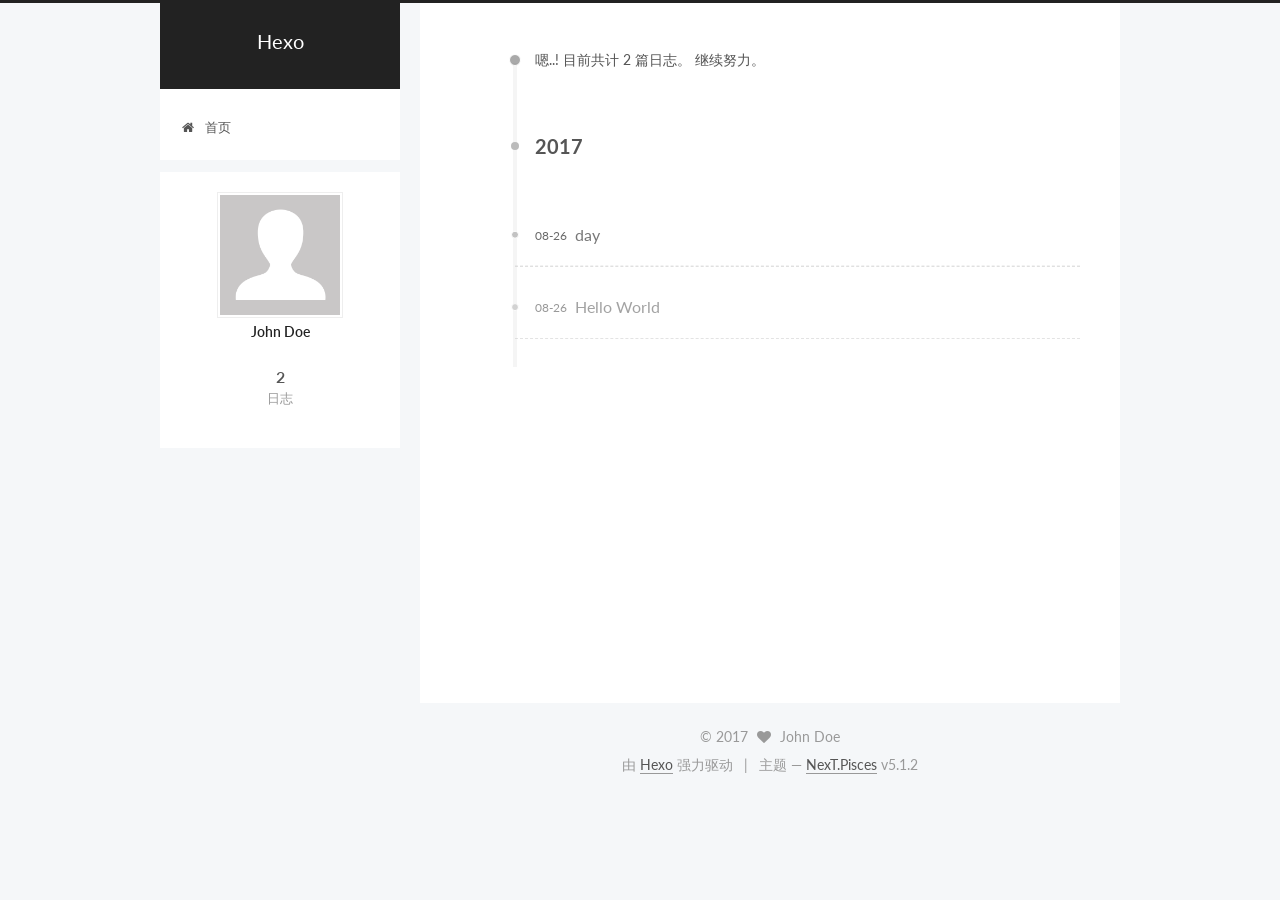
==== commit acad4481: "Site updated: 2017-08-26 09:41:10" ====
--- a/archives/index.html
+++ b/archives/index.html
@@ -5,7 +5,7 @@
   
 
 
-<html class="theme-next pisces use-motion" lang="">
+<html class="theme-next pisces use-motion" lang="zh-Hans">
 <head>
   <meta charset="UTF-8"/>
 <meta http-equiv="X-UA-Compatible" content="IE=edge" />
@@ -99,6 +99,7 @@
 <meta property="og:title" content="Hexo">
 <meta property="og:url" content="http://yoursite.com/archives/index.html">
 <meta property="og:site_name" content="Hexo">
+<meta property="og:locale" content="zh-Hans">
 <meta name="twitter:card" content="summary">
 <meta name="twitter:title" content="Hexo">
 
@@ -116,7 +117,7 @@
     motion: true,
     duoshuo: {
       userId: '0',
-      author: 'Author'
+      author: '博主'
     },
     algolia: {
       applicationID: '',
@@ -136,7 +137,7 @@
 
 
 
-  <title>Archive | Hexo</title>
+  <title>归档 | Hexo</title>
   
 
 
@@ -148,7 +149,7 @@
 
 </head>
 
-<body itemscope itemtype="http://schema.org/WebPage" lang="">
+<body itemscope itemtype="http://schema.org/WebPage" lang="zh-Hans">
 
   
   
@@ -196,7 +197,7 @@
             
               <i class="menu-item-icon fa fa-fw fa-home"></i> <br />
             
-            Home
+            首页
           </a>
         </li>
       
@@ -232,7 +233,7 @@
         
           
         
-        Um..! 2 posts in total. Keep on posting.
+        嗯..! 目前共计 2 篇日志。 继续努力。
       </span>
 
       
@@ -370,7 +371,7 @@
               <a href="/archives">
             
                 <span class="site-state-item-count">2</span>
-                <span class="site-state-item-name">posts</span>
+                <span class="site-state-item-name">日志</span>
               </a>
             </div>
           
@@ -425,11 +426,11 @@
 </div>
 
 
-  <div class="powered-by">Powered by <a class="theme-link" href="https://hexo.io">Hexo</a></div>
+  <div class="powered-by">由 <a class="theme-link" href="https://hexo.io">Hexo</a> 强力驱动</div>
 
   <span class="post-meta-divider">|</span>
 
-  <div class="theme-info">Theme &mdash; <a class="theme-link" href="https://github.com/iissnan/hexo-theme-next">NexT.Pisces</a> v5.1.2</div>
+  <div class="theme-info">主题 &mdash; <a class="theme-link" href="https://github.com/iissnan/hexo-theme-next">NexT.Pisces</a> v5.1.2</div>
 
 
         
--- a/css/main.css
+++ b/css/main.css
@@ -1809,7 +1809,7 @@
   width: 4px;
   height: 4px;
   border-radius: 50%;
-  background: #ff4fff;
+  background: #42ffff;
 }
 .links-of-blogroll {
   font-size: 13px;
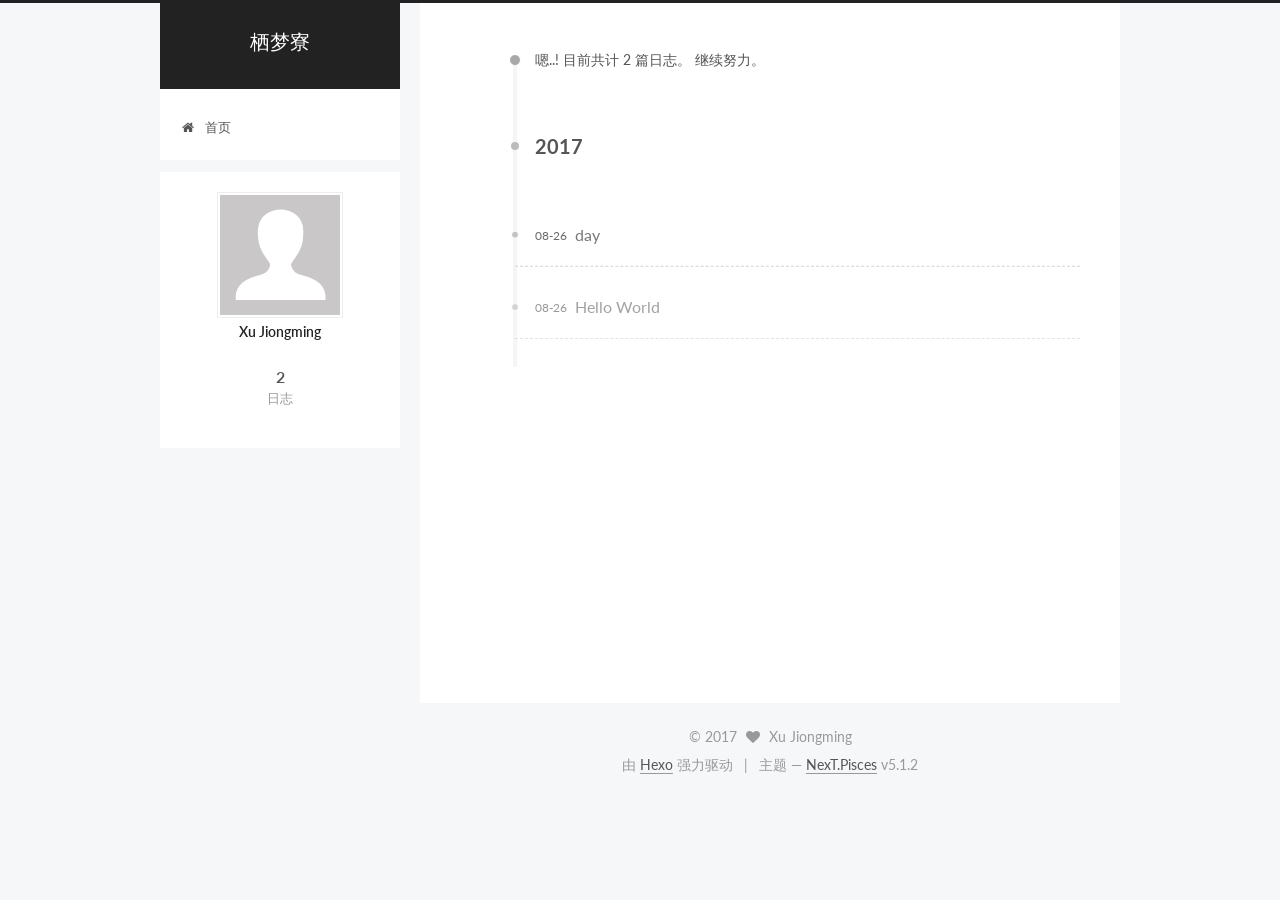
==== commit 62f3b576: "Site updated: 2017-08-26 09:50:00" ====
--- a/archives/index.html
+++ b/archives/index.html
@@ -96,12 +96,12 @@
 
 
 <meta property="og:type" content="website">
-<meta property="og:title" content="Hexo">
+<meta property="og:title" content="栖梦寮">
 <meta property="og:url" content="http://yoursite.com/archives/index.html">
-<meta property="og:site_name" content="Hexo">
+<meta property="og:site_name" content="栖梦寮">
 <meta property="og:locale" content="zh-Hans">
 <meta name="twitter:card" content="summary">
-<meta name="twitter:title" content="Hexo">
+<meta name="twitter:title" content="栖梦寮">
 
 
 
@@ -137,7 +137,7 @@
 
 
 
-  <title>归档 | Hexo</title>
+  <title>归档 | 栖梦寮</title>
   
 
 
@@ -167,7 +167,7 @@
     <div class="custom-logo-site-title">
       <a href="/"  class="brand" rel="start">
         <span class="logo-line-before"><i></i></span>
-        <span class="site-title">Hexo</span>
+        <span class="site-title">栖梦寮</span>
         <span class="logo-line-after"><i></i></span>
       </a>
     </div>
@@ -357,8 +357,8 @@
         <div class="site-author motion-element" itemprop="author" itemscope itemtype="http://schema.org/Person">
           <img class="site-author-image" itemprop="image"
                src="/images/avatar.gif"
-               alt="John Doe" />
-          <p class="site-author-name" itemprop="name">John Doe</p>
+               alt="Xu Jiongming" />
+          <p class="site-author-name" itemprop="name">Xu Jiongming</p>
            
               <p class="site-description motion-element" itemprop="description"></p>
           
@@ -420,7 +420,7 @@
   <span class="with-love">
     <i class="fa fa-heart"></i>
   </span>
-  <span class="author" itemprop="copyrightHolder">John Doe</span>
+  <span class="author" itemprop="copyrightHolder">Xu Jiongming</span>
 
   
 </div>
--- a/css/main.css
+++ b/css/main.css
@@ -1809,7 +1809,7 @@
   width: 4px;
   height: 4px;
   border-radius: 50%;
-  background: #42ffff;
+  background: #7eff7f;
 }
 .links-of-blogroll {
   font-size: 13px;
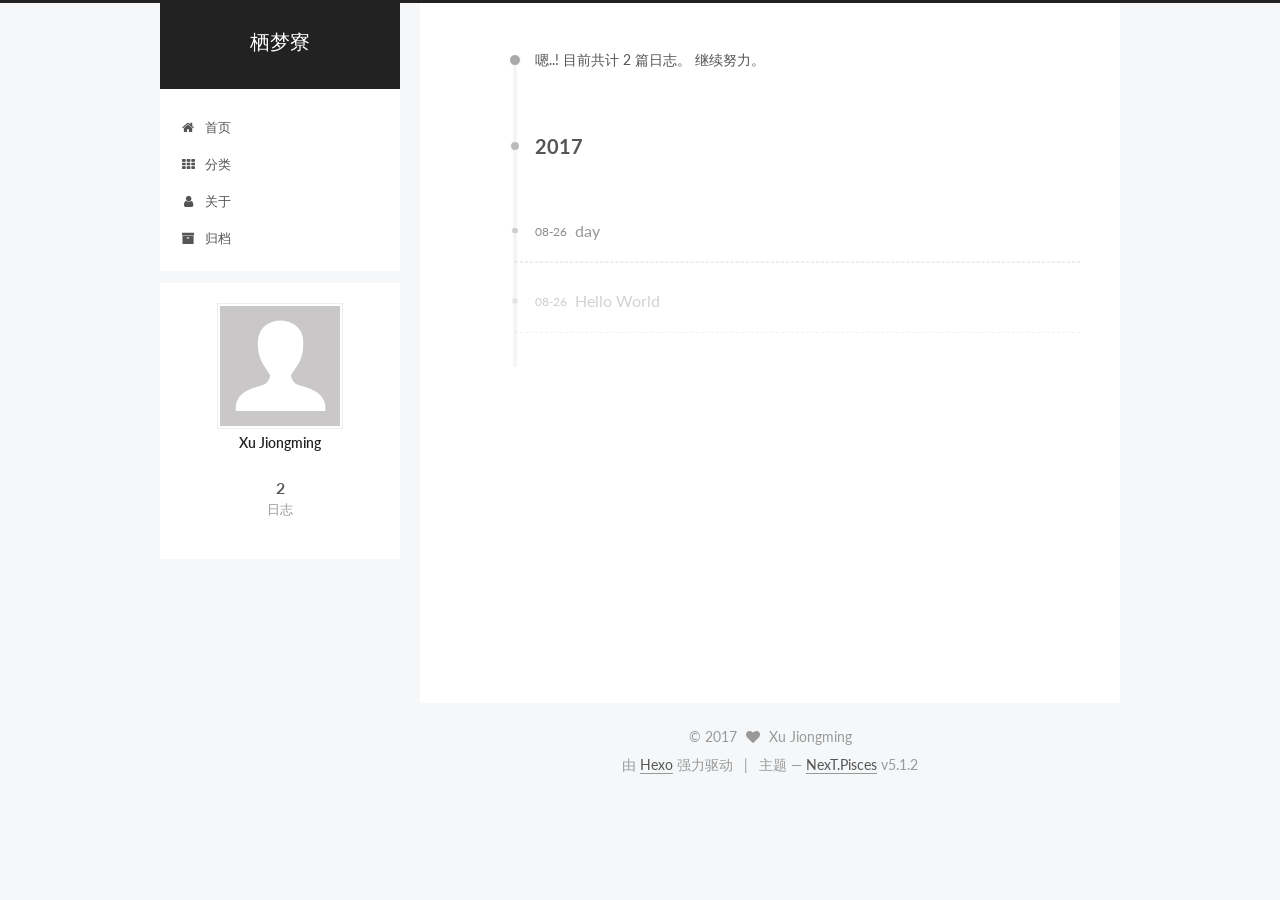
==== commit 6e3c0800: "Site updated: 2017-08-26 09:56:16" ====
--- a/archives/index.html
+++ b/archives/index.html
@@ -193,11 +193,41 @@
       
         
         <li class="menu-item menu-item-home">
-          <a href="/" rel="section">
+          <a href="/首页" rel="section">
             
               <i class="menu-item-icon fa fa-fw fa-home"></i> <br />
             
             首页
+          </a>
+        </li>
+      
+        
+        <li class="menu-item menu-item-categories">
+          <a href="/分类" rel="section">
+            
+              <i class="menu-item-icon fa fa-fw fa-th"></i> <br />
+            
+            分类
+          </a>
+        </li>
+      
+        
+        <li class="menu-item menu-item-about">
+          <a href="/关于" rel="section">
+            
+              <i class="menu-item-icon fa fa-fw fa-user"></i> <br />
+            
+            关于
+          </a>
+        </li>
+      
+        
+        <li class="menu-item menu-item-archives">
+          <a href="/归档" rel="section">
+            
+              <i class="menu-item-icon fa fa-fw fa-archive"></i> <br />
+            
+            归档
           </a>
         </li>
       
@@ -368,7 +398,7 @@
           
             <div class="site-state-item site-state-posts">
             
-              <a href="/archives">
+              <a href="/归档">
             
                 <span class="site-state-item-count">2</span>
                 <span class="site-state-item-name">日志</span>
--- a/css/main.css
+++ b/css/main.css
@@ -1809,7 +1809,7 @@
   width: 4px;
   height: 4px;
   border-radius: 50%;
-  background: #7eff7f;
+  background: #39c49a;
 }
 .links-of-blogroll {
   font-size: 13px;
